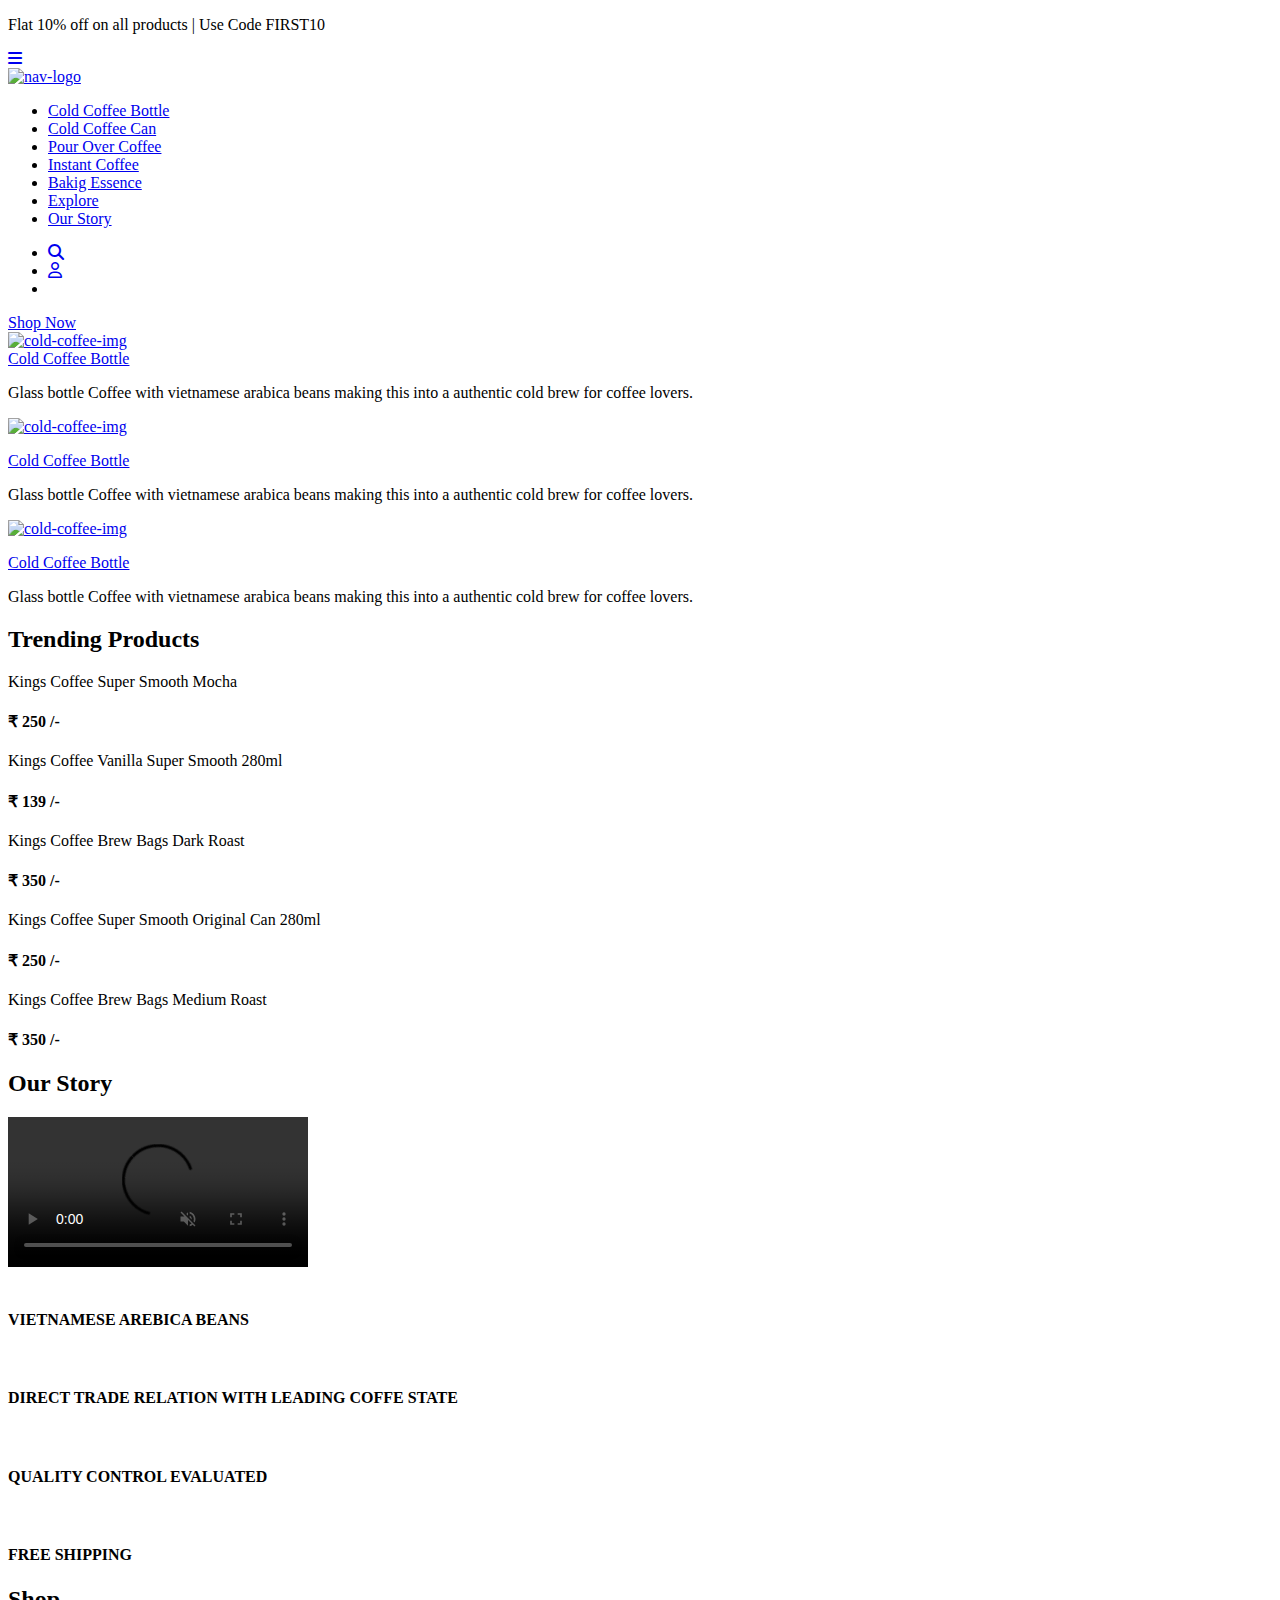
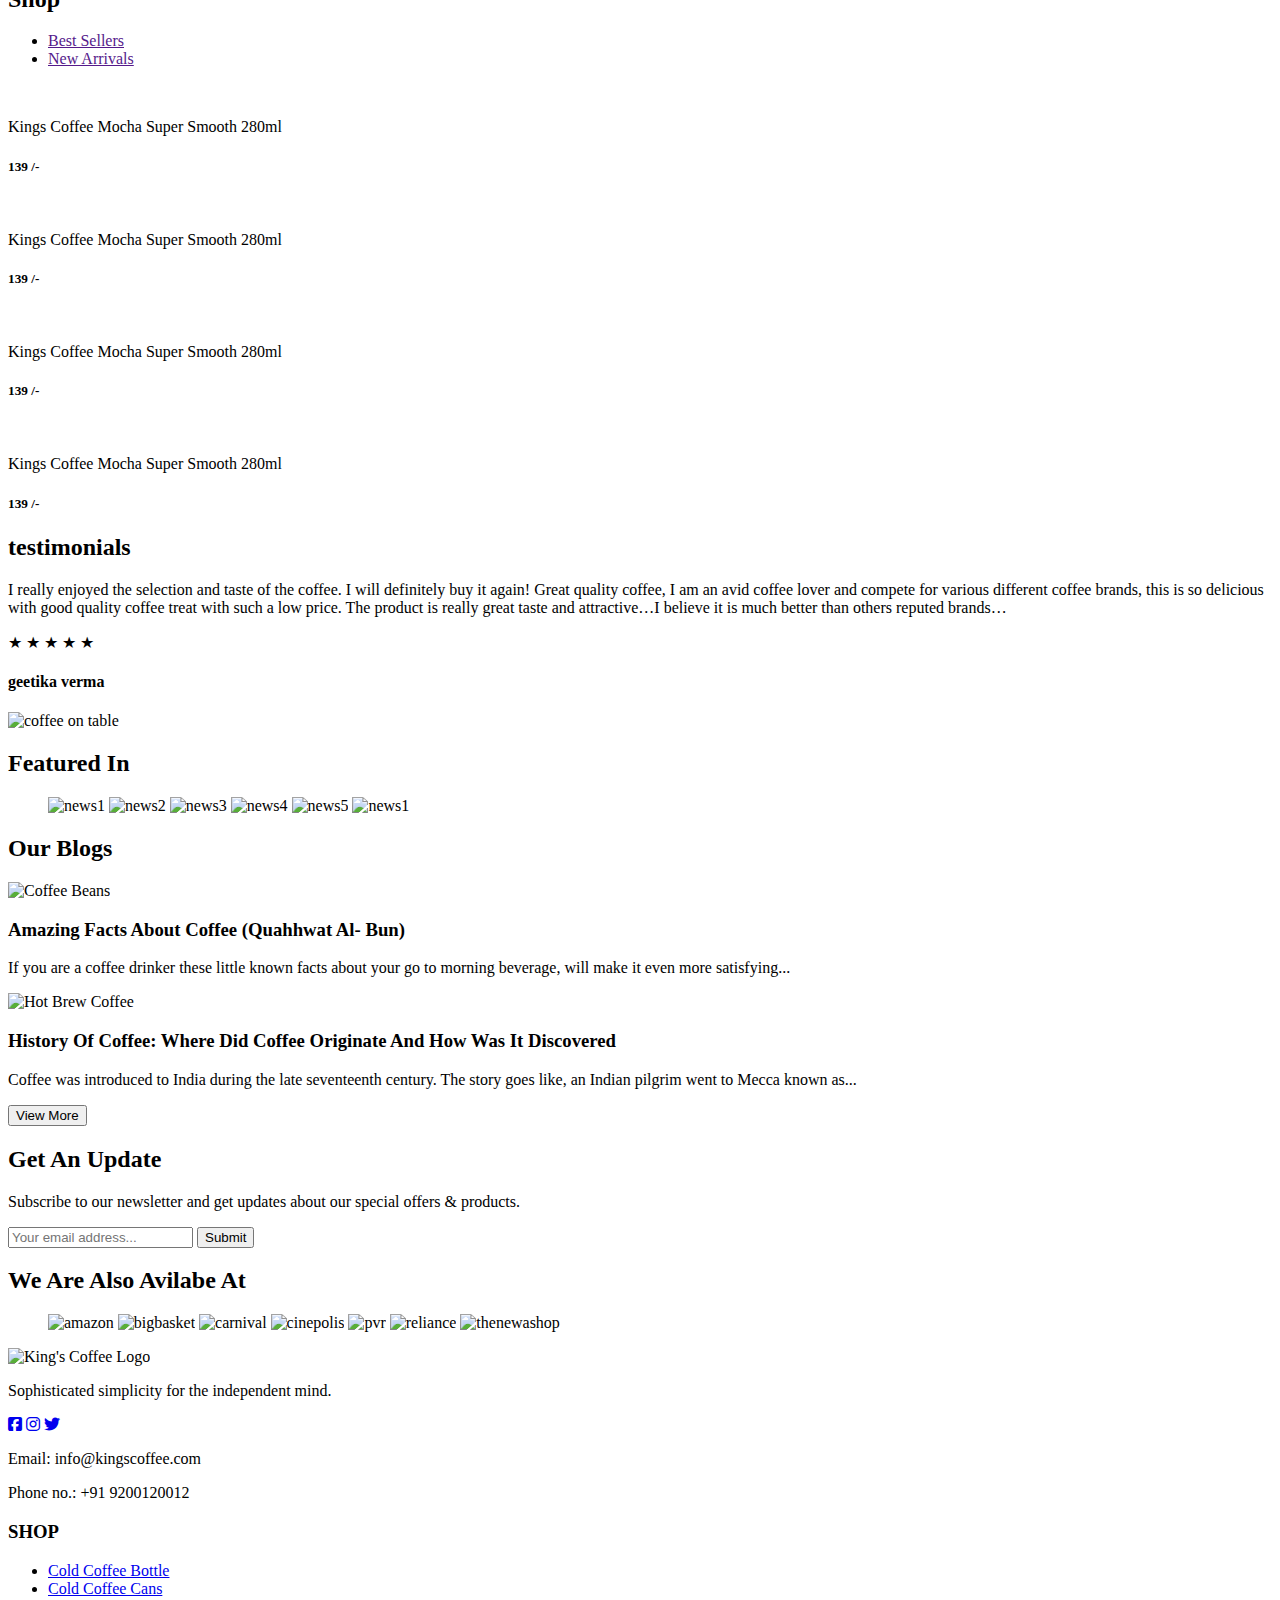
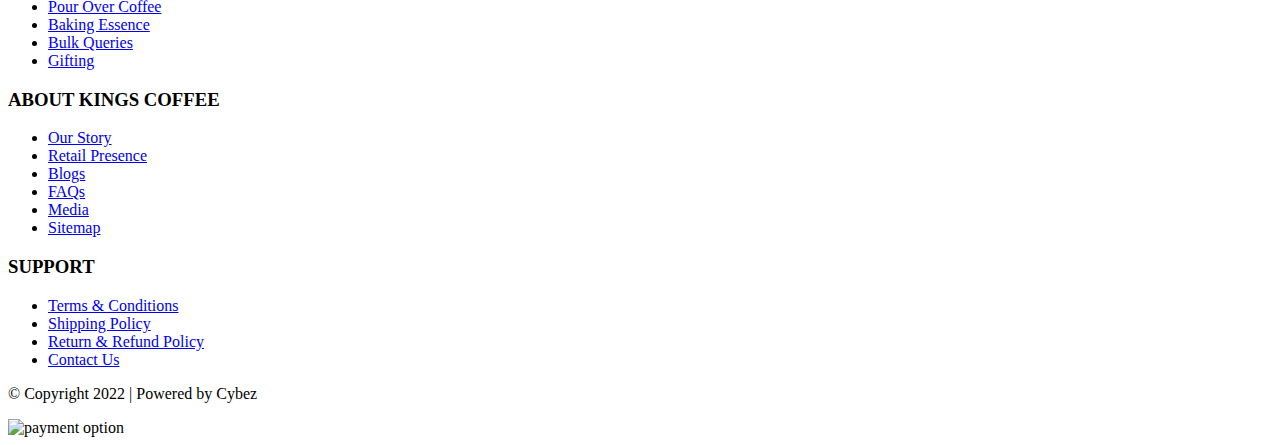
==== index.html @ 022babc8 "created media page" ====
<!DOCTYPE html>
<html lang="en">
  <head>
    <meta charset="UTF-8" />
    <meta name="viewport" content="width=device-width, initial-scale=1.0" />
    <title>King_Coffee</title>
    <link rel="stylesheet" href="style.css" />
    <link
      rel="stylesheet"
      href="https://cdnjs.cloudflare.com/ajax/libs/font-awesome/6.5.2/css/all.min.css"
    />
    <link
      href="https://cdn.jsdelivr.net/npm/remixicon@4.3.0/fonts/remixicon.css"
      rel="stylesheet"
    />
  </head>
  <body>
    <header>
      <div class="offer">
        <p>Flat 10% off on all products | Use Code FIRST10</p>
      </div>
      <nav>
        <div class="hamburger">
          <a href="#">
            <i class="fa-solid fa-bars"></i>
          </a>
        </div>
        <div class="nav-logo">
          <a href="#">
            <img
              src="./king_coffee-projects-assets/Kings_Logo_1.webp"
              alt="nav-logo"
            />
          </a>
        </div>
        <div class="nav-sec">
          <ul>
            <li>
              <a href="./navbar/coldcoffebottle.html">Cold Coffee Bottle</a>
            </li>
            <li>
              <a href="#">Cold Coffee Can</a>
            </li>
            <li>
              <a href="#">Pour Over Coffee</a>
            </li>
            <li>
              <a href="#">Instant Coffee</a>
            </li>
            <li>
              <a href="#">Bakig Essence</a>
            </li>
            <li>
              <a href="#">Explore</a>
            </li>
            <li>
              <a href="./navbar/ourstory.html">Our Story</a>
            </li>
          </ul>
        </div>
        <div class="nav-icons">
          <ul>
            <li class="icon1">
              <a href="#"><i class="fa-solid fa-magnifying-glass"></i></a>
            </li>
            <li class="icon2">
              <a href="#"><i class="fa-regular fa-user"></i></a>
            </li>
            <li class="icon3">
              <a href="#"><i class="ri-shopping-bag-line"></i></a>
            </li>
          </ul>
        </div>
      </nav>
    </header>

    <section class="home">
      <a href="#" class="btn">Shop Now</a>
    </section>

    <section class="coffee-flavour">
      <div class="flavour-items">
        <div class="coffee-item">
          <div class="img-box">
            <a href="#">
              <img
                src="./king_coffee-projects-assets/img-1.webp"
                alt="cold-coffee-img"
              />
            </a>
          </div>
          <div class="info-box">
            <a href="#">Cold Coffee Bottle</a>
            <p>
              Glass bottle Coffee with vietnamese arabica beans making this into
              a authentic cold brew for coffee lovers.
            </p>
          </div>
        </div>
        <div class="coffee-item">
          <div class="img-box">
            <a href="#">
              <img
                src="./king_coffee-projects-assets/img-2.webp"
                alt="cold-coffee-img"
              />
            </a>
          </div>
          <div class="info-box">
            <p><a href="#">Cold Coffee Bottle</a></p>
            <p>
              Glass bottle Coffee with vietnamese arabica beans making this into
              a authentic cold brew for coffee lovers.
            </p>
          </div>
        </div>
        <div class="coffee-item">
          <div class="img-box">
            <a href="#">
              <img
                src="./king_coffee-projects-assets/img-3.webp"
                alt="cold-coffee-img"
              />
            </a>
          </div>
          <div class="info-box">
            <p><a href="#">Cold Coffee Bottle</a></p>
            <p>
              Glass bottle Coffee with vietnamese arabica beans making this into
              a authentic cold brew for coffee lovers.
            </p>
          </div>
        </div>
      </div>
    </section>


    <!-- Tranding product made by vishal -->

    <div class="trending-container">
      <h2>Trending Products</h2>
      <div class="underline"></div>
      <div class="trending-products-grid-container">
        <div class="box" id="box1">
          <div class="eachProduct">
            <div class="img-div" id="img-div1">
              <div class="icons-div">
                <div><i class="ri-shopping-bag-line"></i></div>
                <div><i class="ri-search-line"></i></div>
              </div>
            </div>
            <p>Kings Coffee Super Smooth Mocha</p>
            <h4>₹ 250 /-</h4>
          </div>
        </div>
        <div class="box" id="box2">
          <div class="eachProduct">
            <div class="img-div" id="img-div2">
              <div class="icons-div">
                <div><i class="ri-shopping-bag-line"></i></div>
                <div><i class="ri-search-line"></i></div>
              </div>
            </div>
            <p>Kings Coffee Vanilla Super Smooth 280ml</p>
            <h4>₹ 139 /-</h4>
          </div>
        </div>
        <div class="box" id="box3">
          <div class="eachProduct">
            <div class="img-div" id="img-div3">
              <div class="icons-div">
                <div><i class="ri-shopping-bag-line"></i></div>
                <div><i class="ri-search-line"></i></div>
              </div>
            </div>
            <p>Kings Coffee Brew Bags Dark Roast</p>
            <h4>₹ 350 /-</h4>
          </div>
        </div>
        <div class="box" id="box4">
          <div class="eachProduct">
            <div class="img-div" id="img-div4">
              <div class="icons-div">
                <div><i class="ri-shopping-bag-line"></i></div>
                <div><i class="ri-search-line"></i></div>
              </div>
            </div>
            <p>Kings Coffee Super Smooth Original Can 280ml</p>
            <h4>₹ 250 /-</h4>
          </div>
        </div>
        <div class="box" id="box5">
          <div class="eachProduct">
            <div class="img-div" id="img-div5">
              <div class="icons-div">
                <div><i class="ri-shopping-bag-line"></i></div>
                <div><i class="ri-search-line"></i></div>
              </div>
            </div>
            <p>Kings Coffee Brew Bags Medium Roast</p>
            <h4>₹ 350 /-</h4>
          </div>
        </div>
      </div>
    </div>

    <div class="our-story">
      <h2>Our Story</h2>
      <div class="underline"></div>
      <video controls autoplay muted loop>
        <source
          src="./king_coffee-projects-assets/Video-1.mp4"
          type="video/mp4"
        />
        Your browser does not support the video tag.
      </video>
      <div class="services-div">
        <div class="service">
          <img
            src="https://www.kingscoffeeindia.co.in/cdn/shop/files/Asset_5_3x_25798653-204f-41c7-8b85-fcbda782e0a4.png?v=1664346937"
            alt=""
          />
          <h4>VIETNAMESE AREBICA BEANS</h4>
        </div>
        <div class="service">
          <img
            src="https://www.kingscoffeeindia.co.in/cdn/shop/files/Asset_3_3x_815fc885-ef1f-466e-b3af-2524399c09ba.png?v=1664346971"
            alt=""
          />
          <h4>DIRECT TRADE RELATION WITH LEADING COFFE STATE</h4>
        </div>
        <div class="service">
          <img
            src="https://www.kingscoffeeindia.co.in/cdn/shop/files/Asset_4_3x_4bd2a55f-6e31-427d-945e-d6c90f39db2e.png?v=1664347002"
            alt=""
          />
          <h4>QUALITY CONTROL EVALUATED</h4>
        </div>
        <div class="service">
          <img
            src="https://www.kingscoffeeindia.co.in/cdn/shop/files/Asset_6_3x_311c8446-a880-4f80-964d-46e4544ea543.png?v=1664347019"
            alt=""
          />
          <h4>FREE SHIPPING</h4>
        </div>
      </div>
    </div>

<!--shop and slider section is made by ruchi-->

<section class="container-shop">
       
  <h2>Shop</h2>
  <div class="line-class"></div>
  <!-- <hr> -->
  <div class="shop-header">
  <ul>
    <li>
        <a href=""  class="brown1">Best Sellers</a>
    </li>
    <li>
         <a href="" class="brown2">New Arrivals</a>
    </li>
 </ul>
</div>
</section>
<!-- cards -->

<section class="card-container">
 <div class="cards">
   <div class="cards-item">
    <i class="ri-shopping-bag-2-line"></i>
    <i class="ri-search-line"></i>
   </div>
   <img src="./king_coffee-projects-assets/img-8.webp"  alt="" />
    <p>Kings Coffee Mocha Super Smooth 280ml</p>
    <h5>139 /-</h5>
  </div>
    <div class="cards">
        <div class="cards-item">
            <i class="ri-shopping-bag-2-line"></i>
            <i class="ri-search-line"></i>
           </div>
    <img src="./king_coffee-projects-assets/img-9.webp"  alt="" />
    <p>Kings Coffee Mocha Super Smooth 280ml</p>
    <h5>139 /-</h5>
 </div>
 <div class="cards">
    <div class="cards-item">
        <i class="ri-shopping-bag-2-line"></i>
        <!-- <p class="hidden">add to cart</p> -->
        <i class="ri-search-line"></i>
        <!-- <p class="hidden">quick view</p> -->
       </div>
    <img src="./king_coffee-projects-assets/img-9.jpg"  alt="" />
    <p>Kings Coffee Mocha Super Smooth 280ml</p>
    <h5>139 /-</h5>
 </div>
 <div class="cards">
    <div class="cards-item">
        <i class="ri-shopping-bag-2-line"></i>
        <i class="ri-search-line"></i>
       </div>
    <img src="./king_coffee-projects-assets/img-10.webp"  alt="" />
    <p>Kings Coffee Mocha Super Smooth 280ml</p>
    <h5>139 /-</h5>
 </div>
</section>
<!-- testimonial -->
<section class="testimonial">
<div class="testimonial-message">
    <h2>testimonials</h2>
    <!-- <hr> -->
       <p>I really enjoyed the selection and taste of the coffee. I will definitely buy it again! Great quality coffee, I am an avid coffee lover and compete for various different coffee brands, this is so delicious with good quality coffee treat with such a low price. The product is really great taste and attractive…I believe it is much better than others reputed brands…</p>

      <!-- Unicode star character -->
        <div class="rating">
          <span class="star">&#9733;</span> 
          <span class="star">&#9733;</span>
          <span class="star">&#9733;</span>
          <span class="star">&#9733;</span>
          <span class="star">&#9733;</span>
       </div>
     <h4>geetika verma</h4>
   </div>
<img src="./king_coffee-projects-assets/img-11.webp" alt="coffee on table" />
</section>

<!-- feature -->

<section class="feature">
<h2>Featured In</h2>
 <div id="slider">
<figure>
    <img src="./king_coffee-projects-assets/1.avif" alt="news1" />
    <img src="./king_coffee-projects-assets/2.avif" alt="news2" />
    <img src="./king_coffee-projects-assets/3.avif" alt="news3" />
    <img src="./king_coffee-projects-assets/4.avif" alt="news4" />
    <img src="https://www.kingscoffeeindia.co.in/cdn/shop/files/Asset_14.png?v=1664356319" alt="news5" />
    <img src="./king_coffee-projects-assets/6.avif" alt="news1" />
</figure>
</div>

</section>


    <!-- footer section from Abbas -->

    <div class="blog-container">
      <h2>Our Blogs</h2>
      <div class="line-class"></div>
      <div class="blogs">
        <div class="blog">
          <div class="image-container">
            <img src="./king_coffee-projects-assets/img-12.webp" alt="Coffee Beans" />
          </div>
          <h3>Amazing Facts About Coffee (Quahhwat Al- Bun)</h3>
          <p>
            If you are a coffee drinker these little known facts about your go
            to morning beverage, will make it even more satisfying...
          </p>
        </div>
        <div class="blog">
          <div class="image-container">
            <img src="./king_coffee-projects-assets/img-13.webp" alt="Hot Brew Coffee" />
          </div>
          <h3>
            History Of Coffee: Where Did Coffee Originate And How Was It
            Discovered
          </h3>
          <p>
            Coffee was introduced to India during the late seventeenth century.
            The story goes like, an Indian pilgrim went to Mecca known as...
          </p>
        </div>
      </div>
      <button class="view-more">View More</button>
    </div>

    <div class="subscription-container">
      <div class="subscription-text">
        <h2>Get An Update</h2>
        <div class="line-class"></div>
        <p>
          Subscribe to our newsletter and get updates about our special offers &
          products.
        </p>
      </div>
      <div class="subscription-form">
        <form>
          <input type="email" placeholder="Your email address..." required />
          <button type="submit">Submit</button>
        </form>
      </div>
    </div>

    <h2 class="h2">We Are Also Avilabe At</h2>

    <div id="slider">
      <figure>
        <img src="./king_coffee-projects-assets/logo-5.webp" alt="amazon" />
        <img src="./king_coffee-projects-assets/logo-6.png" alt="bigbasket" />
        <img src="./king_coffee-projects-assets/logo-7.avif" alt="carnival" />
        <img src="./king_coffee-projects-assets/logo-8.avif" alt="cinepolis" />
        <img src="./king_coffee-projects-assets/logo-9.png" alt="pvr" />
        <img src="./king_coffee-projects-assets/logo-10.avif" alt="reliance" />
        <img src="./king_coffee-projects-assets/logo-11.avif" alt="thenewashop" />
      </figure>
    </div>

    <div class="container">
      <div class="logo-section column">
        <img src="./king_coffee-projects-assets/Kings_Logo_1.webp" alt="King's Coffee Logo" />
        <p>Sophisticated simplicity for the independent mind.</p>
        <div class="social-media">
          <a href="#"><i class="fa-brands fa-square-facebook"></i></a>
          <a href="#"><i class="fa-brands fa-instagram"></i></a>
          <a href="#"><i class="fa-brands fa-twitter"></i></a>
        </div>
        <p>Email: info@kingscoffee.com</p>
        <p>Phone no.: +91 9200120012</p>
      </div>
      <!-- <div class="links-section"> -->
        <div class="column">
          <h3>SHOP</h3>
          <div class="line-class"></div>
          <ul>
            <li><a href="#">Cold Coffee Bottle</a></li>
            <li><a href="#">Cold Coffee Cans</a></li>
            <li><a href="#">Pour Over Coffee</a></li>
            <li><a href="#">Baking Essence</a></li>
            <li><a href="#">Bulk Queries</a></li>
            <li><a href="#">Gifting</a></li>
          </ul>
        </div>
        <div class="column">
          <h3>ABOUT KINGS COFFEE</h3>
          <div class="line-class"></div>
          <ul>
            <li><a href="./navbar/ourstory.html">Our Story</a></li>
            <li><a href="#">Retail Presence</a></li>
            <li><a href="#">Blogs</a></li>
            <li><a href="#">FAQs</a></li>
            <li><a href="./footer/media.html">Media</a></li>
            <li><a href="#">Sitemap</a></li>
          </ul>
        </div>
        <div class="column">
          <h3>SUPPORT</h3>
          <div class="line-class"></div>
          <ul>
            <li><a href="#">Terms & Conditions</a></li>
            <li><a href="#">Shipping Policy</a></li>
            <li><a href="#">Return & Refund Policy</a></li>
            <li><a href="./footer/contactus.html">Contact Us</a></li>
          </ul>
        </div>
      <!-- </div> -->
    </div>

    <div class="hr-line"></div>

    <div class="foot-pay">
        <div class="foot-text">
           <p>© Copyright 2022 | Powered by Cybez</p>
        </div>
        <div class="foot-img">
            <img src="./king_coffee-projects-assets/footer-payment-img.webp" alt="payment option">
        </div>
    </div>


    <!-- for top and whatsapp icon  -->

    <div class="wp-logo"><i class="ri-whatsapp-line"></i></div>
    <a href="#header"><div class="back-to-top"><i class="ri-arrow-up-double-line"></i></div></a>
  </body>
</html>
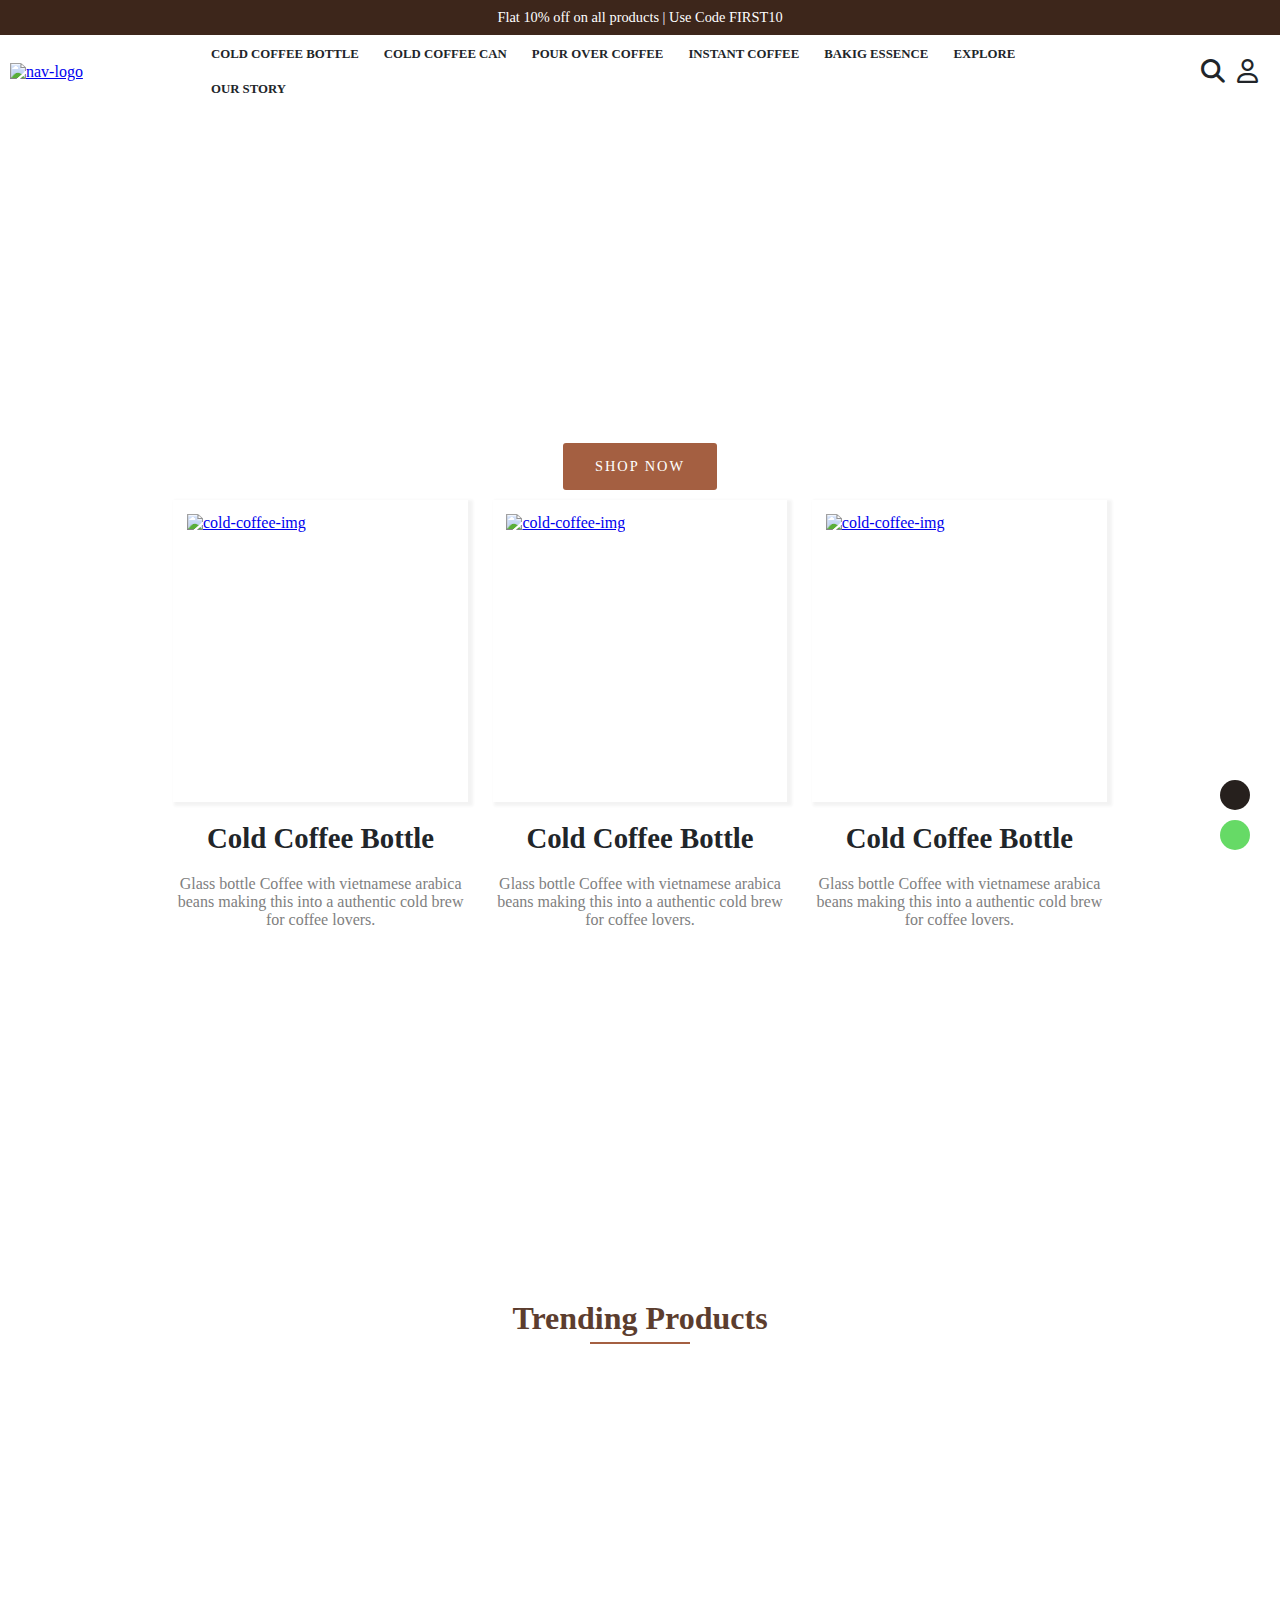
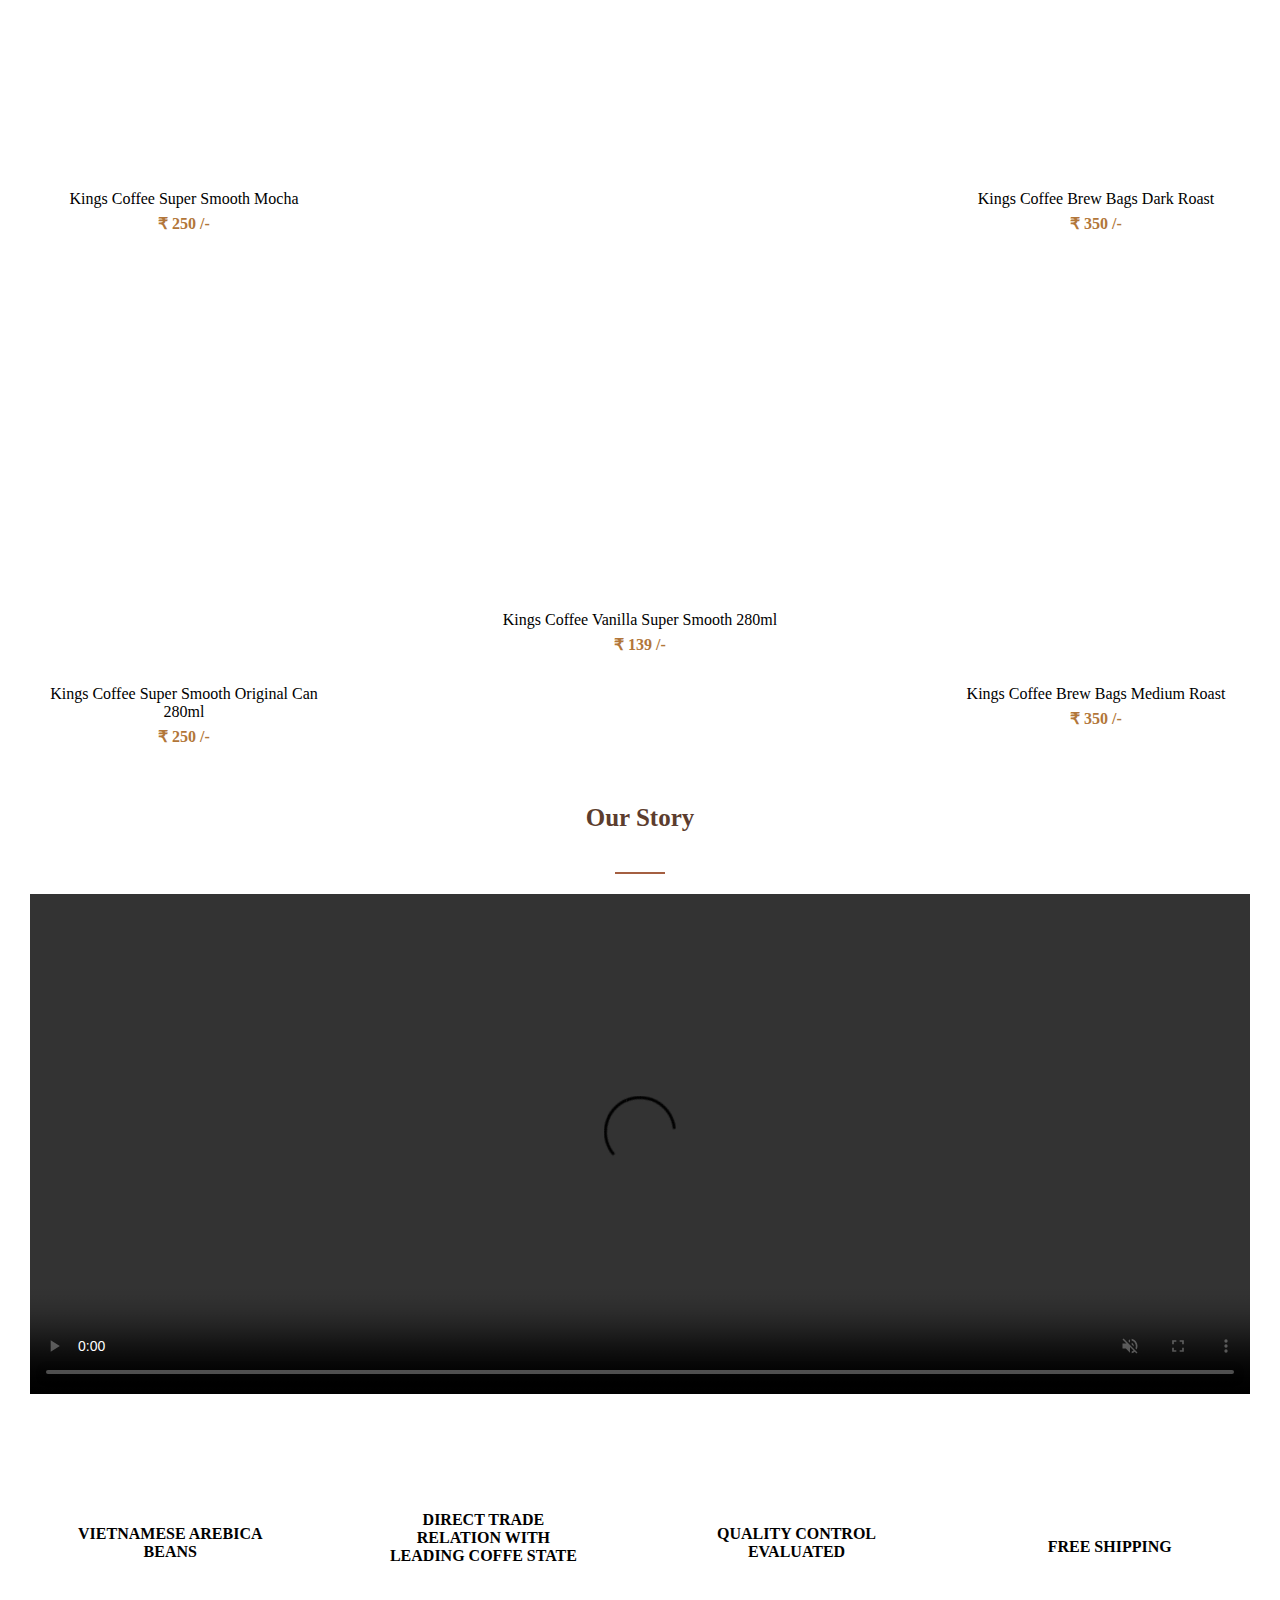
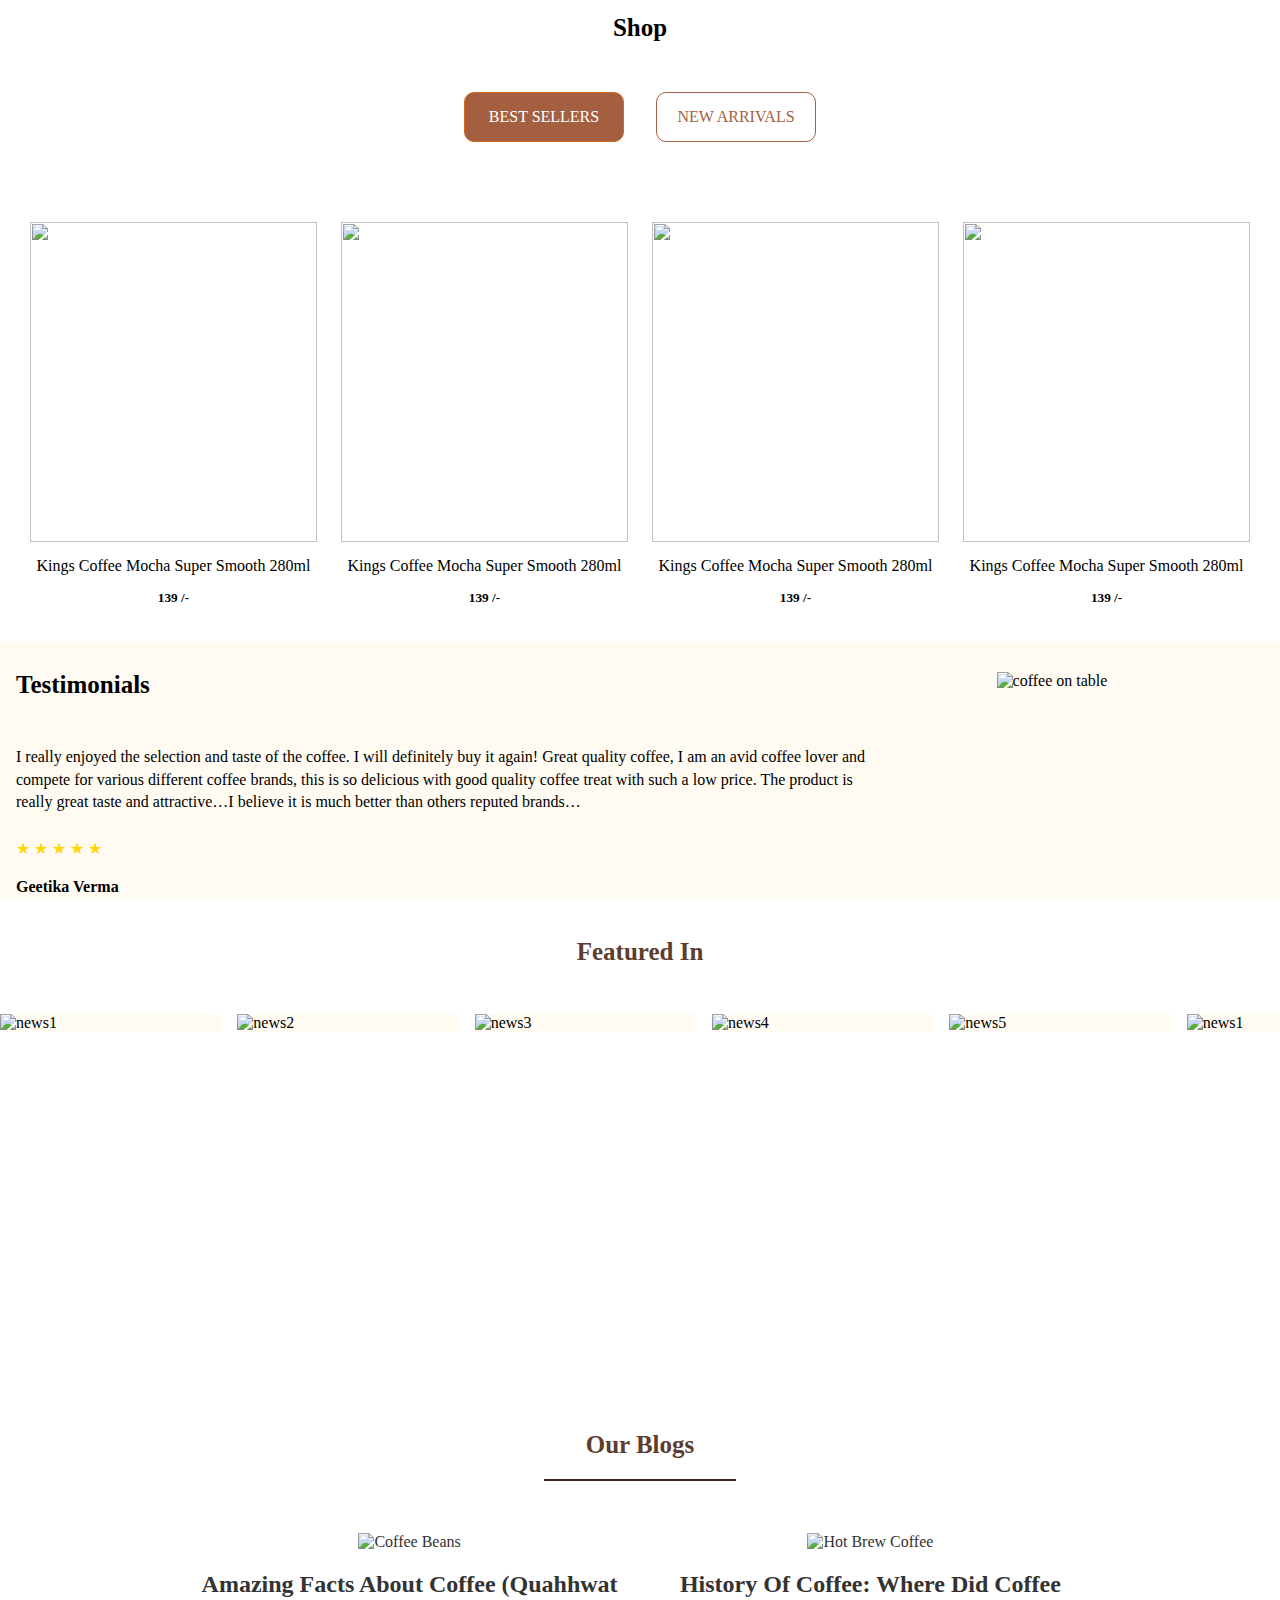
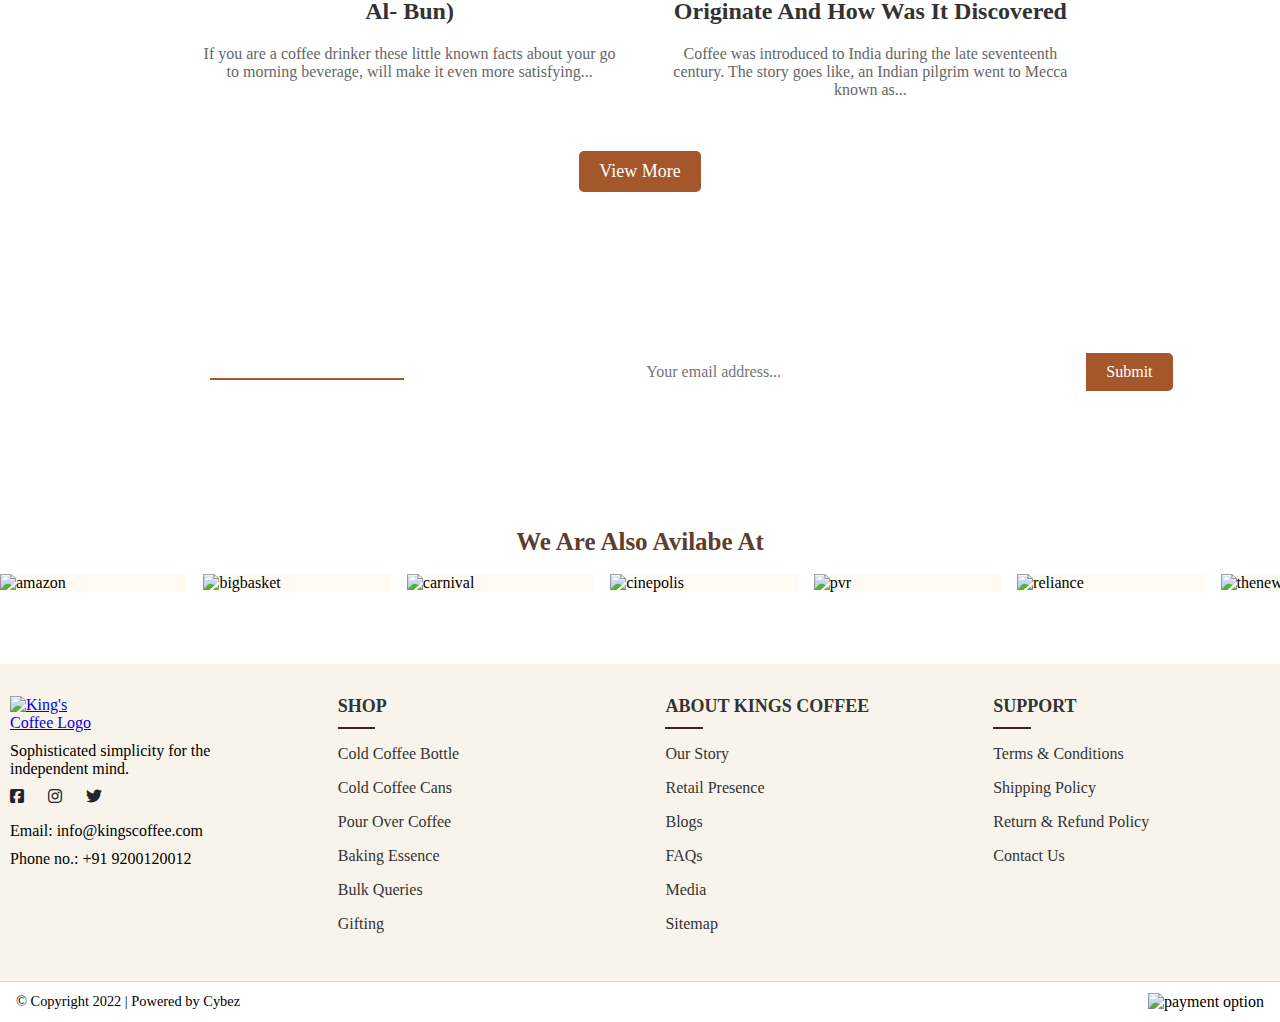
==== commit 8d4c6af7: "Merge pull request #1 from BunniSingh/main" ====
--- a/index.html
+++ b/index.html
@@ -15,7 +15,7 @@
     />
   </head>
   <body>
-    <header>
+    <header id="header">
       <div class="offer">
         <p>Flat 10% off on all products | Use Code FIRST10</p>
       </div>
@@ -26,7 +26,7 @@
           </a>
         </div>
         <div class="nav-logo">
-          <a href="#">
+          <a href="./index.html">
             <img
               src="./king_coffee-projects-assets/Kings_Logo_1.webp"
               alt="nav-logo"
@@ -48,7 +48,7 @@
               <a href="#">Instant Coffee</a>
             </li>
             <li>
-              <a href="#">Bakig Essence</a>
+              <a href="./baking-essence.html">Bakig Essence</a>
             </li>
             <li>
               <a href="#">Explore</a>
@@ -408,9 +408,9 @@
       </figure>
     </div>
 
-    <div class="container">
+    <footer class="container">
       <div class="logo-section column">
-        <img src="./king_coffee-projects-assets/Kings_Logo_1.webp" alt="King's Coffee Logo" />
+        <a href="./index.html"><img src="./king_coffee-projects-assets/Kings_Logo_1.webp" alt="King's Coffee Logo" /></a>
         <p>Sophisticated simplicity for the independent mind.</p>
         <div class="social-media">
           <a href="#"><i class="fa-brands fa-square-facebook"></i></a>
@@ -441,7 +441,7 @@
             <li><a href="#">Retail Presence</a></li>
             <li><a href="#">Blogs</a></li>
             <li><a href="#">FAQs</a></li>
-            <li><a href="./footer/media.html">Media</a></li>
+            <li><a href="#">Media</a></li>
             <li><a href="#">Sitemap</a></li>
           </ul>
         </div>
@@ -456,7 +456,7 @@
           </ul>
         </div>
       <!-- </div> -->
-    </div>
+    </footer>
 
     <div class="hr-line"></div>
 
--- a/style.css
+++ b/style.css
@@ -0,0 +1,1252 @@
+*{
+    margin: 0;
+    padding: 0;
+    box-sizing: border-box;
+    font-family: Aldhabi;
+}
+
+/* header section  */
+header{
+    width: 100%;
+}
+header .offer{
+    width: 100%;
+    height: 35px;
+    background-color: #3D261B;
+    color: #fff;
+    display: flex;
+    justify-content: center;
+    align-items: center;
+    padding: 10px;
+    font-size: 0.90rem;
+    text-align: center;
+    position: fixed;
+    top: 0;
+    z-index: 10;
+}
+
+header nav{
+    display: flex;
+    justify-content: space-between;
+    align-items: center;
+    padding: 2px 10px;
+    background-color: #fff;
+    position: fixed;
+    top: 35px;
+    width: 100%;
+    z-index: 10;
+}
+nav .hamburger{
+    min-width: 40px;
+}
+nav .hamburger a{
+    color: #212529;
+    font-size: 1.5rem;
+}
+header nav .nav-logo{
+
+}
+header nav .nav-logo img{
+    width: 90px;
+    /* height: 110px; */
+}
+
+header nav .nav-sec{
+    width: 70%;
+}
+
+
+header nav .nav-sec ul{
+    display: flex;
+    flex-wrap: wrap;
+    /* row-gap: 10px; */
+    list-style-type: none;
+    li{
+        position: relative;
+        display: inline-block;
+        text-transform: uppercase;
+        margin-right: 5px;
+        font-size: 0.80rem;
+        padding: 10px;
+        cursor: pointer;
+        font-weight:bolder;
+        
+    }
+    li::after{
+        content: '';
+        position: absolute;
+        /* width: 100%; */
+        height: 0.01rem;
+        bottom: 0;
+        left: 0;
+        background-color: #a45f41;
+        transition: width 0.8s ease;
+        width: 0;
+    }
+    li:hover::after{
+        width: 100%;
+        a{
+            color: #a45f41;
+        }
+    }
+    li:hover {
+        a{
+            color: #a45f41;
+        }
+    }
+
+    a{
+        text-decoration: none;
+        color: #212529;
+        transition: color 0.4s ease;
+    }
+    
+}
+
+header nav .nav-icons{
+
+}
+header nav .nav-icons ul{
+    display: flex;
+    gap: 12px;
+    list-style-type: none;
+    
+    a{
+        text-decoration: none;
+        color: #212529;
+    }
+    li{
+        text-transform: uppercase;
+        /* margin-right: 1rem; */
+        font-size: 1.5rem;
+        
+    }
+}
+
+/* Home section  */
+
+.home{
+    background-image: url('./king_coffee-projects-assets/bg-home.webp');
+    background-repeat: no-repeat;
+    background-size: cover;
+    background-position: center;
+    object-fit: cover;
+    width: 100%;
+    height: 100vh;
+    /* position: absolute;
+    top: 20px;
+    z-index: -2; */
+    display: flex;
+    align-items: center;
+    justify-content: center;
+}
+
+.home .btn{
+    margin-top: 2rem;
+    text-decoration: none;
+    color: white;
+    background-color: #a45f41;
+    text-transform: uppercase;
+    padding: 15px 2rem;
+    font-size: 0.90rem;
+    border-radius: 3px;
+    letter-spacing: 2px;
+    transition: all 0.2s ease-in;
+}
+.home .btn:hover{
+    color: #212529;
+    background-color: #fff;
+}
+
+/* coffee-flavour */
+
+.coffee-flavour{
+    padding-bottom: 2rem;
+    position: relative;
+}
+
+.flavour-items{
+    width: 100%;
+    /* height:100vh; */
+    /* margin: 0 15px; */
+    display: flex;
+    justify-content: center;
+    flex-wrap: wrap;
+    gap: 25px
+    /* align-items: center; */
+}
+
+
+
+.flavour-items .coffee-item{
+    width: 23%;
+    height: 29rem;
+    /* border: 2px solid green; */
+    min-width: 280px;
+}
+
+.coffee-item .img-box{
+    width: 100%;
+    margin: auto;
+    max-width: 550px;
+    min-height: 65%;
+    background-color: #fff;
+    /* box-shadow: 0px 0px 6px black; */
+    box-shadow: 3px 2px 3px 2px #f3f3f3;
+    img{
+        width: 100%;
+        max-height: 290px;
+        /* object-fit: cover; */
+        padding: 0.85rem;
+        transform: scale(1);
+        transition: transform 0.5s ease-in;
+    }
+    img:hover{
+        transform: scale(1.025);
+    }
+
+}
+.coffee-item .info-box{
+    width:100%;
+    text-align: center;
+    margin-top: 1.3rem;
+    a{
+        display: block;
+        text-decoration: none;
+        font-size: 1.8rem;
+        color: #212529;
+        font-weight: bold;
+        margin: 1.2rem 0;
+        transition: all 0.3s ease-in;
+    }
+    a:hover{
+        color: #a45f41;
+    }
+    p{
+        color: gray;
+        padding: 0 1px;
+    }
+}
+
+
+
+
+/* media query */
+
+@media (max-width: 1050px){
+    nav .nav-sec{
+        display: none;
+    }
+    .nav-icons .icon2{
+        display: none;
+    }
+    .coffee-flavour .flavour-items .coffee-item{
+        width: 85%;
+        margin: auto;
+    }
+    header nav .nav-logo{
+        width: 70%;
+        display: flex;
+        justify-content: center;
+    }
+}
+@media (min-width: 1150px){
+    .hamburger{
+        display: none;
+    }
+
+    
+}
+
+
+@media (min-width:900px){
+    .coffee-flavour{
+        width:100%;
+        /* background-color: rgb(210, 227, 210); */
+        position: absolute;
+        top: 500px;
+    }
+    .flavour-items{
+        flex-wrap: nowrap;
+    }
+}
+
+@media (max-width: 900px){
+    .coffee-flavour{
+        padding-top: 2rem;
+    }
+}
+
+/* @media (min-height: 100px) {
+    .offer{
+        display: none;
+    }
+    nav{
+        position: fixed;
+        top: 35px;
+    }
+} */
+
+
+
+
+
+
+/* tranding products made by vishal */
+
+body {
+    width: 100%;
+    overflow-x: hidden;
+}
+.trending-container{
+    margin-top: 25rem;
+    /* position: relative; */
+    text-align: center;
+    margin-bottom: 50px;
+}
+.trending-container h2{
+    font-size: 2rem;
+    margin-bottom: 10px;
+    padding-bottom: 5px;
+}
+.trending-container .underline{
+    height: 2px;
+    width: 100px;
+    position: relative;
+    bottom: 10px;
+    background-color: rgb(164,95,65);
+    margin: auto;
+    margin-bottom: 10px;
+}
+.trending-products-grid-container{
+    height: 110vh;
+    width: 95%;
+    margin: auto;
+    /* background-color: gray; */
+    display: grid;
+    grid-template-rows: 1fr 1fr;
+    grid-template-columns: 1fr 1fr 1fr 1fr;
+}
+.box{
+    /* border: 1px solid black; */
+}
+#box2{
+    grid-row-start: 1;
+    grid-row-end: 3;
+    grid-column-start: 2;
+    grid-column-end: 4;
+}
+.box .eachProduct{
+    height: 100%;
+    width: 100%;
+    padding: 15px;
+    /* background-color: yellow; */
+    text-align: center;
+}
+
+.box .eachProduct p{
+    margin: 1rem 0;
+}
+.box .eachProduct h4{
+    color: rgb(178, 118, 57);
+    position: relative;
+    bottom: 10px;
+}
+.box .eachProduct .img-div{
+    height: 85%;
+    width: 100%;
+    position: relative;
+    display: flex;
+    justify-content: center;
+    /* background-color: skyblue; */
+}
+.box .eachProduct .img-div .icons-div{
+    /* border: 1px solid black; */
+    position: absolute;
+    top: 70%;
+    opacity: 0;
+    width: 100px;
+    margin: auto;
+    display: flex;
+    /* align-items: center; */
+    justify-content: space-between;
+    transition-duration: 700ms;
+}
+.box .eachProduct:hover .icons-div{
+    opacity: 1;
+}
+.box .eachProduct .img-div .icons-div div{
+    height: 40px;
+    width: 40px;
+    background-color: white;
+    border-radius: 50%;
+    display: flex;
+    justify-content: center;
+    align-items: center;
+    transition-duration: 500ms;
+}
+.box .eachProduct .img-div .icons-div div:hover{
+    background-color: rgb(164,95,65);
+}
+.box .eachProduct .img-div .icons-div i{
+    font-size: 20px;
+}
+.box .eachProduct .img-div img{
+    height: 100%;
+    width: 100%;
+}
+
+.box .eachProduct #img-div1{
+    background-image: url('https://www.kingscoffeeindia.co.in/cdn/shop/products/KIngscoffeemochacan_1.jpg?v=1670476904');
+    background-position: center;
+    background-size: cover;
+}
+.box .eachProduct #img-div2{
+    background-image: url('https://www.kingscoffeeindia.co.in/cdn/shop/products/Kingscoffeevanilla_2.jpg?v=1670477238');
+    background-position: center;
+    background-size: cover;
+}
+.box .eachProduct #img-div3{
+    background-image: url('https://www.kingscoffeeindia.co.in/cdn/shop/products/Kingscoffeedarkroast_d121c77d-4021-4e85-8650-90f8588361bb.jpg?v=1670475702');
+    background-position: center;
+    background-size: cover;
+}
+.box .eachProduct #img-div4{
+    background-image: url('https://www.kingscoffeeindia.co.in/cdn/shop/products/Kingscoffeevanillacan_2.jpg?v=1670477139');
+    background-position: center;
+    background-size: cover;
+}
+.box .eachProduct #img-div5{
+    background-image: url('https://www.kingscoffeeindia.co.in/cdn/shop/products/KingscoffeeMediumroast_ca2fd940-4c16-4007-bffd-7fd83bf8798a.jpg?v=1670476159');
+    background-position: center;
+    background-size: cover;
+}
+
+.our-story {
+    text-align: center;
+    margin-inline: 30px;
+    /* height: 110vh; */
+    /* background-color: aqua; */
+}
+
+@media (max-width:800px){
+    .our-story {
+        height: 800px;
+    }
+}
+.underline {
+    width: 50px;
+    height: 2px;
+    background-color: rgb(164,95,65);
+    margin: 10px auto;
+    position: relative;
+    bottom: 10px;
+}
+.our-story video {
+    width: 100%;
+    height: 500px;
+    display: block;
+    object-fit: cover; 
+    border: none;
+}
+.our-story .services-div{
+    /* border: 1px solid black; */
+    margin-top: 20px;
+    width: 100%;
+    height: 160px;
+    display: flex;
+    justify-content: space-between;
+}
+
+@media (max-width:800px){
+    .our-story .services-div{
+        height: 400px;
+    }
+}
+.our-story .services-div .service{
+    /* border: 1px solid black; */
+    width: 23%;
+    padding-inline: 40px;
+    display: flex;
+    flex-direction: column;
+    justify-content: space-around;
+    align-items: center;
+}
+.our-story .services-div .service img{
+    height: 70px;
+}
+
+@media (max-width: 1024px) {
+    .trending-container{
+        margin: 2rem;
+    }
+    .trending-products-grid-container{
+        height: 110vh;
+        width: 95%;
+        margin: auto;
+        display: grid;
+        grid-template-rows: 1fr 1fr 1fr 1fr;
+        grid-template-columns: 1fr 1fr;
+    }
+    .eachProduct p{
+        font-size: 12px;
+    }
+    .eachProduct h4{
+        font-size: 12px;
+    } 
+    .trending-products-grid-container .box{
+        margin-block: 20px;
+    }
+    .box .eachProduct .img-div .icons-div{
+        width: 50px;
+    }
+    .box .eachProduct .img-div .icons-div i{
+        font-size: 15px;
+    }
+    .box .eachProduct .img-div .icons-div div{
+        height: 20px;
+        width: 20px;
+    }
+    #box2{
+        grid-row-start: 2;
+        grid-row-end: 4;
+        grid-column-start: 1;
+        grid-column-end: 3;
+    }
+    .our-story .services-div {
+        flex-direction: column;
+        align-items: center;
+    }
+
+    .our-story .services-div .service {
+        width: 80%;
+    }
+}
+
+@media (max-width: 768px) {
+    .our-story {
+        margin-inline: 10px;
+        height: 80vh;
+    }
+    .eachProduct p{
+        font-size: 12px;
+    }
+    .eachProduct h4{
+        font-size: 12px;
+    }
+
+    .our-story .services-div .service {
+        width: 100%;
+        padding-inline: 20px;
+    }
+
+    .our-story .services-div .service img {
+        height: 60px;
+    }
+}
+
+
+
+/* Ruchuchi css for loding page  */
+
+
+/* shop and slider page made by ruchi */
+.container-shop{
+    width:100%;
+}
+
+.container-shop  h2{
+    text-align: center;
+    color: black;
+   }
+    
+    .container-shop  ul{
+    display: flex;
+    justify-content: center;
+    flex-wrap: wrap;
+    list-style: none;
+     gap: 2rem;
+    
+   
+    
+ }
+
+ .container-shop  li  .brown1{
+   
+    text-decoration: none;
+    text-transform: uppercase;
+    padding:15px;
+    display: block;
+    border: 1px solid chocolate;
+    width:10rem;
+    text-align: center;
+    border-radius: 10px;
+    color: white;
+    background-color: #a45f41;
+    /* font-size: 16px; */
+}
+.container-shop li  .brown2{
+    text-decoration: none;
+    text-transform: uppercase;
+    padding:15px;
+    display: block;
+    border: 1px solid  #a45f41;
+    width:10rem;
+    text-align: center;
+    border-radius: 10px;
+    color: #a45f41;
+    /* font-size: 16px; */
+}
+.container-shop li a:hover{
+   background-color: #a45f41;
+   color: white;
+   cursor: pointer;
+    
+}
+ 
+/* css for cards */
+
+ .card-container{
+    width: 100%;
+    padding: 0 1rem;
+    display: flex;
+    justify-content:center;
+    gap:1.5rem;
+    flex-wrap: wrap;
+     margin-top:5rem;
+    }
+ /* .shop-header{
+    position: relative;
+    bottom:4rem;
+ } */
+ .cards{
+  width:23%;
+  position: relative; 
+  /* bottom:3rem; */
+  /* height:60vh; */
+ }
+ @media(max-width:700px){
+    .card-container{
+        display: flex;
+        flex-direction: column;
+    }
+    .cards{
+       width: 100%;
+    }
+ }
+ @media(max-width:700px){
+    .testimonial{
+        flex-direction: column;
+    }
+    .testimonial img{
+        display: block;
+        width: 100%;
+       
+    }
+ }
+
+ .card-container .cards .cards-item{
+  position: absolute;
+  color: white;  
+  left:30%;
+  bottom:30%;
+  font-size: 20px; 
+ } 
+  .card-container .cards .cards-item i{
+  margin:15px;
+  background-color: white;
+  color: black;
+  padding: 12px;
+  border-radius: 100%;
+  text-align: center;
+  opacity: 0;
+ } 
+  .card-container .cards .cards-item i:hover{
+    color:white;
+    background-color: #a45f41;
+    cursor: pointer;
+   
+ } 
+ .card-container .cards:hover i{
+    opacity: 1;
+}
+ .card-container .cards .cards-item i:hover p{
+    display: block;
+ }
+ 
+ .card-container .cards img{
+    width:100%;
+    height:20rem;
+   object-fit: cover;
+   object-position: center;
+  
+}
+
+ .card-container .cards p{
+  text-align: center;
+  line-height: 2.5rem;
+ }
+ .card-container .cards h5{
+    text-align: center;
+    line-height: 1.5rem;
+    /* color: #a45f41; */
+ }
+
+ /* css for testimonial */
+
+ .testimonial {
+  width: 100%;
+ padding: 0 1rem;
+  background-color:#fffbf2;
+  display: flex;
+  /* gap: 5rem; */
+  margin-top: 2rem;
+  
+ }
+
+
+
+ 
+ .testimonial .testimonial-message h2{
+    text-align: left;
+   text-transform: capitalize;
+    margin-top: 2rem;
+    color: black;
+  
+}
+
+ .testimonial .testimonial-message{
+    
+    line-height:1.4rem;
+   
+ }
+ 
+ 
+
+ .testimonial .testimonial-message p{
+    margin: 1.5rem 0;
+    width:90%;
+    
+ }
+
+ .rating {
+    display: inline-block;
+    font-size: 1rem; 
+     color:gold;   /*for active star */
+     
+}
+.testimonial .testimonial-message h4{
+   margin-top:1rem;
+   text-transform: capitalize;
+   /* color: #a45f41; */
+ }
+ .testimonial img{
+   padding: 30px;
+    width: 50%;
+    /* height: 60vh; */
+    object-fit: cover;
+    /* object-position: right; */
+   }
+
+   /* css for slider page */
+
+.feature{
+   width: 100%;
+   height: 37vh;
+   
+  }   
+
+  .feature h2{
+    text-align: center;
+    margin-bottom: 5rem;
+    
+  }
+  
+#slider{
+    overflow: hidden;
+    position:relative;
+    bottom: 2rem;
+}
+
+#slider figure{
+    display: flex;
+    position: relative;
+    margin: 0;
+    left: 0;
+   gap:1rem;
+    width: 100rem;
+    /* animation:  5s slider infinite ; */
+    animation: 5s slider infinite;
+    /* opacity: 1;  */
+    
+    /* transform: translate3d(-610px, 0px, 0px);  */
+}
+#slider figure img{
+    float: left;
+    width: 20%;
+
+    background-color:#fffbf2;
+}
+@keyframes slider{
+    0% {
+        left: 0;
+    }
+    20% {
+        left: -10%;
+    }
+    25% {
+        left: -10%;
+    }
+    45% {
+        left: -15%;
+    }
+    50% {
+        left: -15%;
+    }
+    70% {
+        left: -20%;
+    }
+    75% {
+        left: -20%
+    }
+    95% {
+        left: -25%
+    }
+    100%{
+        left: -50%
+    }
+}
+
+  
+
+
+
+
+/* footer section created by abbas */
+
+.blog-container {
+    background-color: #fff;
+    color: #333;
+    text-align: center;
+    width: 100%;
+    /* height: 100vh; */
+    margin-top: 10rem;
+    margin-bottom: 4rem;
+    .line-class{
+        width:15%;
+        background-color: #3D261B;
+        height: 0.1rem;
+        margin: auto;
+    }
+}
+
+.blog-container h2 {
+    font-size: 25px;
+    margin-bottom: 20px;
+    color: #5c3d2e;
+}
+.blogs {
+    width: 90%;
+    display: flex;
+    justify-content: center;
+    flex-wrap: wrap;
+    /* align-items: center; */
+    margin: 2rem auto;
+}
+
+.blog {
+    width: 40%;
+    padding: 20px;
+    border-radius: 10px;
+    background-color: #fff;
+}
+@media (max-width: 900px){
+    .blogs{
+        flex-direction: column;
+        align-items: center;
+    }
+    .blog{
+        width: 80%;
+    }
+}   
+.image-container {
+    
+}
+
+.blog img {
+    max-width: 100%;
+    transition: transform 0.3s ease;
+}
+
+.blog img:hover {
+    transform: scale(1.05);
+    opacity: 0.7;
+
+}
+
+.blog h3 {
+    font-size: 24px;
+    margin: 20px 0;
+}
+
+.blog p {
+    font-size: 16px;
+    color: #666;
+}
+
+.view-more {
+    background-color: #a3572a;
+    color: #fff;
+    border: none;
+    padding: 10px 20px;
+    font-size: 18px;
+    border-radius: 5px;
+    cursor: pointer;
+}
+
+.view-more:hover {
+    background-color: #833d1a;
+}
+.subscription-container {   
+    display: flex;
+    justify-content: space-between;
+    align-items: center;
+    background-image: url('./king_coffee-projects-assets/bg-search.webp');
+    background-size: cover;
+    background-position: center;
+    /* object-fit: cover; */
+    padding: 30px;
+    color: #fff;
+    width: 100%;
+}
+
+.subscription-text {
+    /* flex: 1; */
+    padding-right: 20px;
+    .line-class{
+        width:35%;
+        margin: auto;
+        margin-bottom: 1rem;
+        background-color: #a3572a;
+        height: 0.15rem;
+    }
+}
+
+.subscription-text h2 {
+    font-size: 36px;
+    margin-bottom: 10px;
+    color: #fff;
+}
+
+.subscription-text p {
+    font-size: 18px;
+    margin-bottom: 20px;
+    text-align: center;
+}
+
+.subscription-form {
+    width: 55%;
+    /* flex: 1; */
+    display: flex;
+    justify-content: flex-end;
+}
+
+.subscription-form form {
+    display: flex;
+    width:100%;
+}
+
+.subscription-form input[type="email"] {
+    padding: 10px;
+    font-size: 16px;
+    border: none;
+    outline: none;
+    border-radius: 5px 0 0 5px;
+    width:80%;
+    max-width: 450px;
+    min-width: 200px;
+    margin-left: 2rem;
+}
+
+.subscription-form button {
+    padding: 10px 20px;
+    font-size: 16px;
+    border: none;
+    border-radius: 0 5px 5px 0;
+    background-color: #a3572a;
+    color: #fff;
+    cursor: pointer;
+    transition: background-color 0.3s ease, color 0.3s ease;
+}
+
+.subscription-form button:hover {
+    background-color: #fff;
+    color: #a3572a;
+}
+
+
+
+h2 {
+    font-size: 25px;
+    margin-top: 40px;
+    margin-bottom: 50px;
+    color: #5c3d2e;
+    /* text-decoration: underline; */
+    text-align: center;
+}
+
+#slider{
+    overflow: hidden;
+}
+
+#slider figure{
+    display: flex;
+    position: relative;
+    margin: 0;
+    left: 0;
+    width: 110%;
+    /* animation:  5s slider infinite ; */
+    animation: 5s slider infinite;
+    /* opacity: 1;  */
+    
+    /* transform: translate3d(-610px, 0px, 0px);  */
+}
+
+
+#slider figure img{
+    float: left;
+    width: 20%;
+    background-color:#fffbf2;
+}
+@keyframes slider{
+    0% {
+        left: 0;
+    }
+    20% {
+        left: -10%;
+    }
+    25% {
+        left: -10%;
+    }
+    45% {
+        left: -15%;
+    }
+    50% {
+        left: -15%;
+    }
+    70% {
+        left: -20%;
+    }
+    75% {
+        left: -20%
+    }
+    95% {
+        left: -25%
+    }
+    100%{
+        left: -30%;
+    }
+}
+   
+
+
+
+/* footer only  */
+
+.container {
+    width: 100%;
+    margin-top: 40px;
+    padding: 0 1rem;
+    padding-top: 2rem;
+    display: flex;
+    justify-content: space-between;
+    /* align-items: center; */
+    flex-wrap: wrap;
+    background-color: #f8f4ec;
+    padding-left: 10px;
+    font-family: Arial, sans-serif;
+}
+
+.logo-section {
+    /* flex: 1;
+    margin-bottom: 20px; */
+}
+
+.logo-section img {
+    max-width: 100px;
+}
+
+.logo-section p {
+    margin: 10px 0;
+}
+
+.social-media a {
+    margin-right: 10px;
+    color: #212529;
+    transition: color 0.3s ease-in;
+}
+.social-media a:hover {
+    color: #833d1a;
+}
+
+.social-media i {
+    width: 24px;
+    height: 24px;
+}
+
+/* .links-section {
+    display: flex;
+    flex: 3;
+    justify-content: space-between;
+    min-width: 600px;
+} */
+
+.column {
+    width: 20%;
+    min-width: 200px;
+    margin-right: 20px;
+    margin-bottom: 2rem;
+    .line-class{
+        width:15%;
+        background-color: #3D261B;
+        height: 0.1rem;
+    }
+}
+
+.column h3 {
+    margin-bottom: 10px;
+    font-size: 18px;
+    color: #333;
+}
+
+.column ul {
+    list-style: none;
+}
+
+.column ul li {
+    margin: 1rem 0;
+}
+
+.column ul li a {
+    text-decoration: none;
+    color: #333;
+    transition: color 0.2s ease-in;
+}
+.column ul li a:hover {
+    color:#a3572a;
+}
+
+
+
+/* for top and whatsaapp icon */
+
+.wp-logo{
+    height: 30px;
+    width: 30px;
+    background-color: rgb(102, 218, 102);
+    border-radius: 50%;
+    position: fixed;
+    z-index: 9;
+    right: 30px;
+    bottom: 50px;
+    display: flex;
+    justify-content: center;
+    align-items: center;
+}
+
+.wp-logo i{
+    font-size: 25px;
+    color: white;
+}
+
+.back-to-top{
+    height: 30px;
+    width: 30px;
+    background-color: #26201d;
+    border-radius: 50%;
+    position: fixed;
+    z-index: 9;
+    right: 30px;
+    bottom: 90px;
+    display: flex;
+    justify-content: center;
+    align-items: center;
+}
+.back-to-top i{
+    font-size: 30px;
+    color: white;
+}
+
+
+
+@media (max-width:900px){
+    .subscription-container  {
+        flex-direction: column;
+    }
+    form{
+        display: flex;
+        justify-content: center;
+        margin: 0;
+    }
+    .subscription-form input[type="email"]{
+        margin: 0;
+    }
+    
+}
+
+
+@media (min-width: 600px) and (max-width:1000px){
+    .blog-container{
+        margin-top: 16rem;
+    }
+}
+@media (max-width: 600px){
+    .blog-container{
+        margin-top: 25rem;
+    }
+}
+
+@media (max-width: 600px){
+    .container{
+        flex-direction: column;
+        /* justify-content: center; */
+        align-items: center;
+    }
+    .column{
+        width: 80%;
+        text-align: center;
+        .line-class{
+            margin: auto;
+        }
+    }
+}
+
+.hr-line{
+    height: 0.02rem;
+    width: 100%;
+    background-color: gray;
+    opacity: 0.3;
+}
+.foot-pay{
+    background-color: #fff;
+    display: flex;
+    justify-content: space-between;
+    align-items: center;
+    padding: 0.70rem 1rem;
+    width: 100%;
+    p{
+        font-size: 0.90rem;
+    }
+}
+
+@media (max-width:800px){
+    .foot-pay{
+        flex-direction: column;
+        .foot-text{
+            margin-bottom: 10px;
+        }
+    }
+}
+
+
+
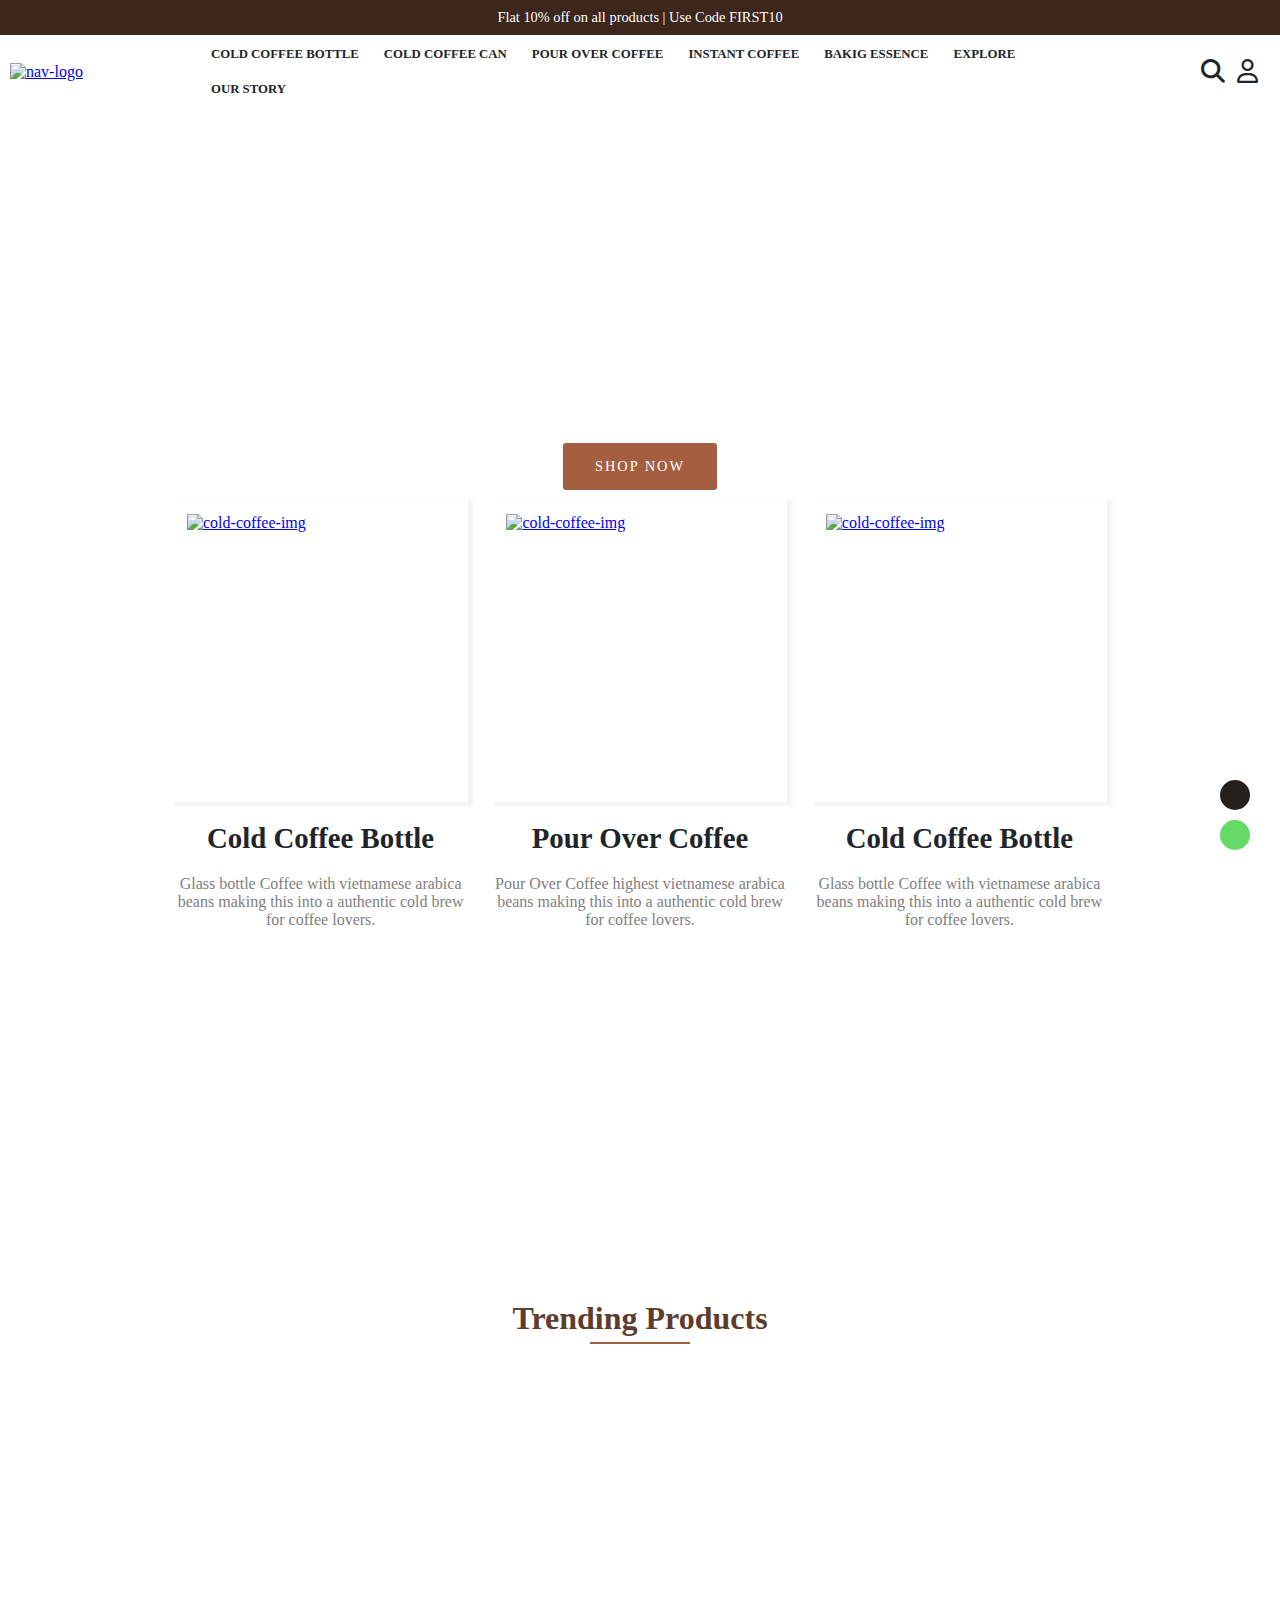
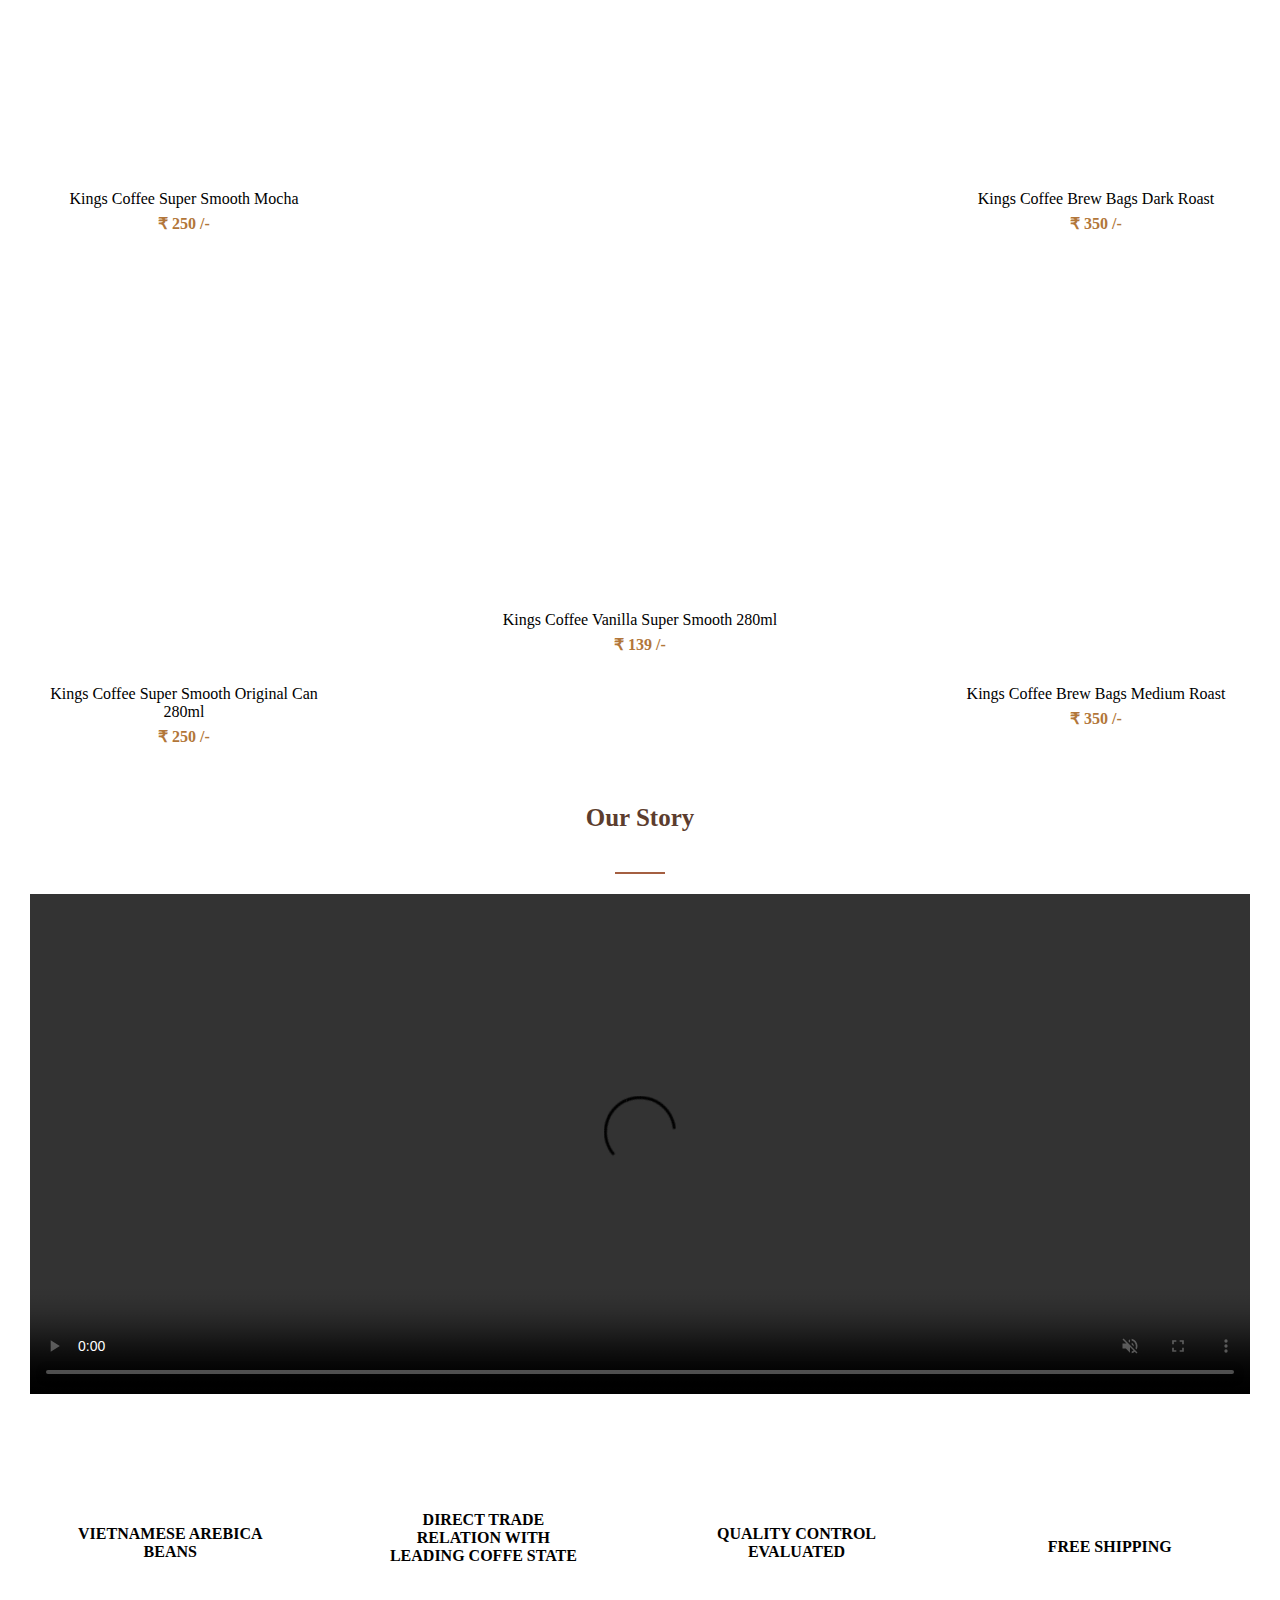
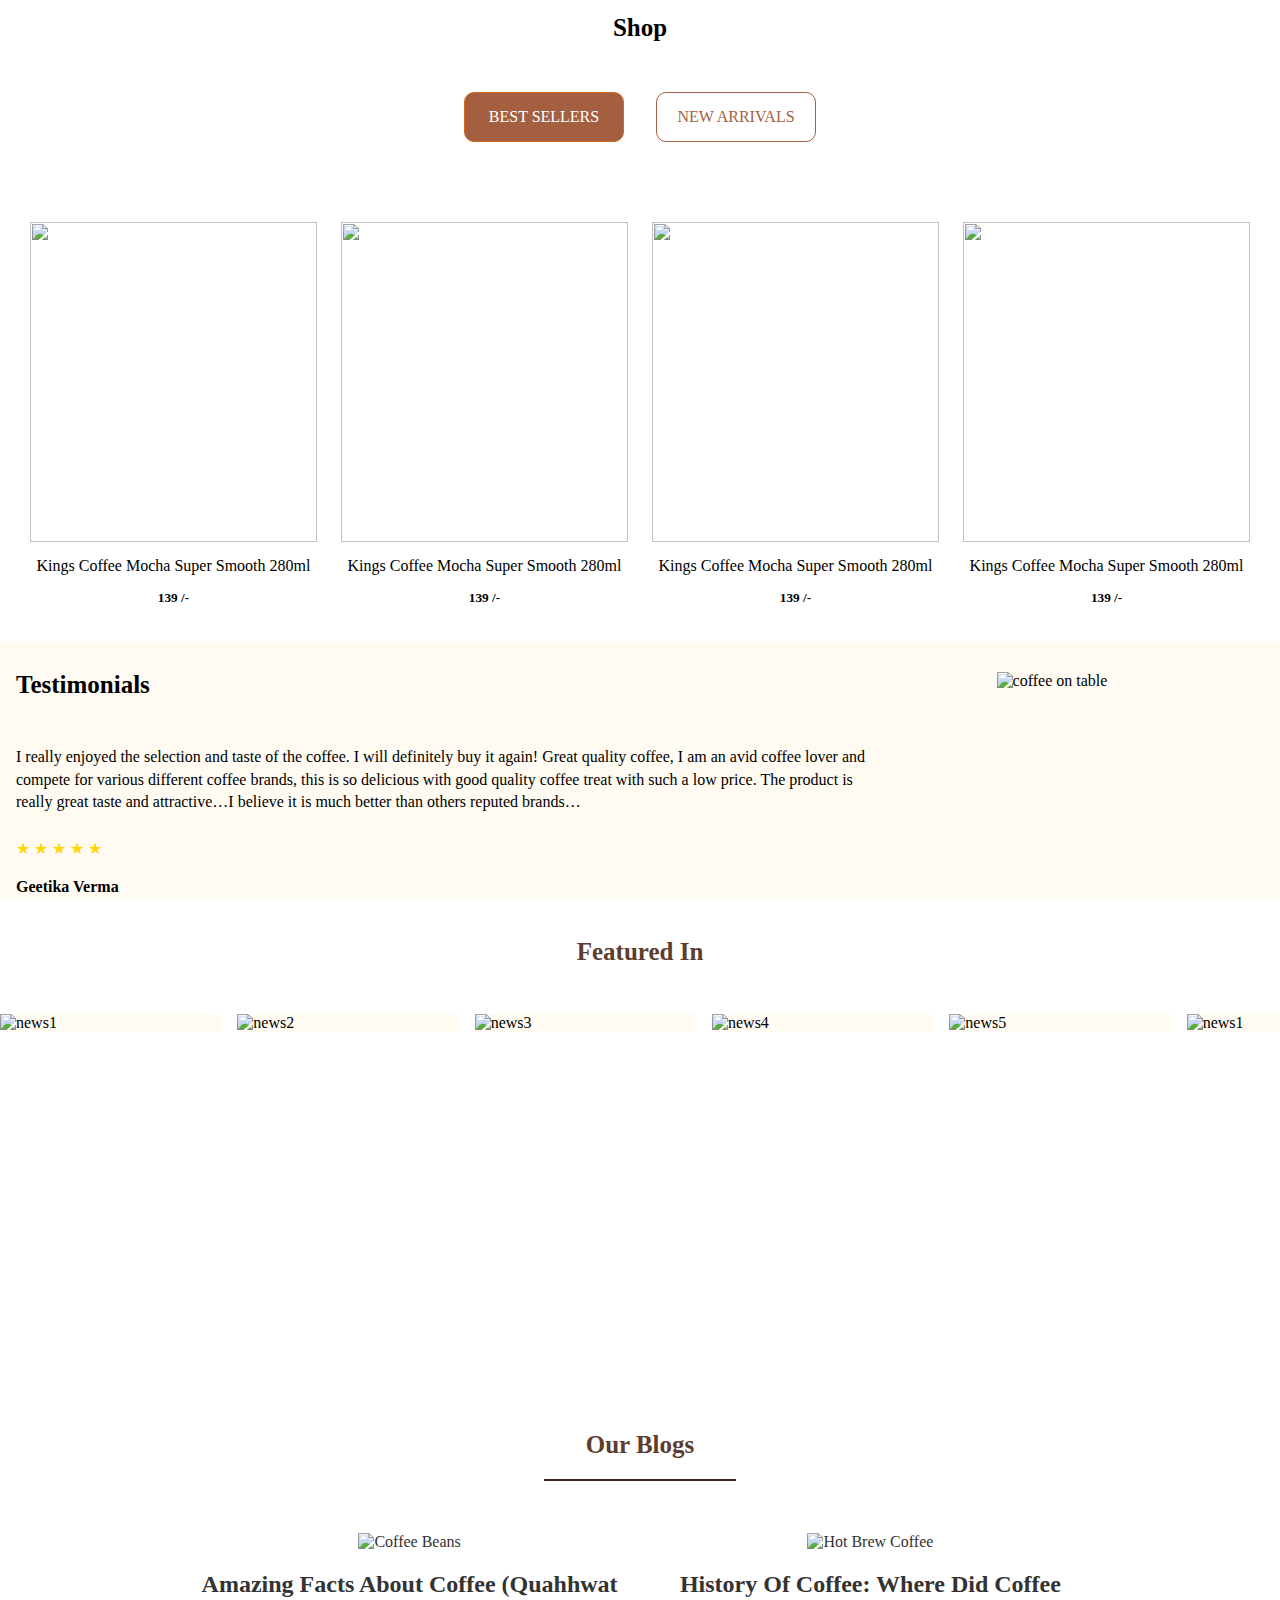
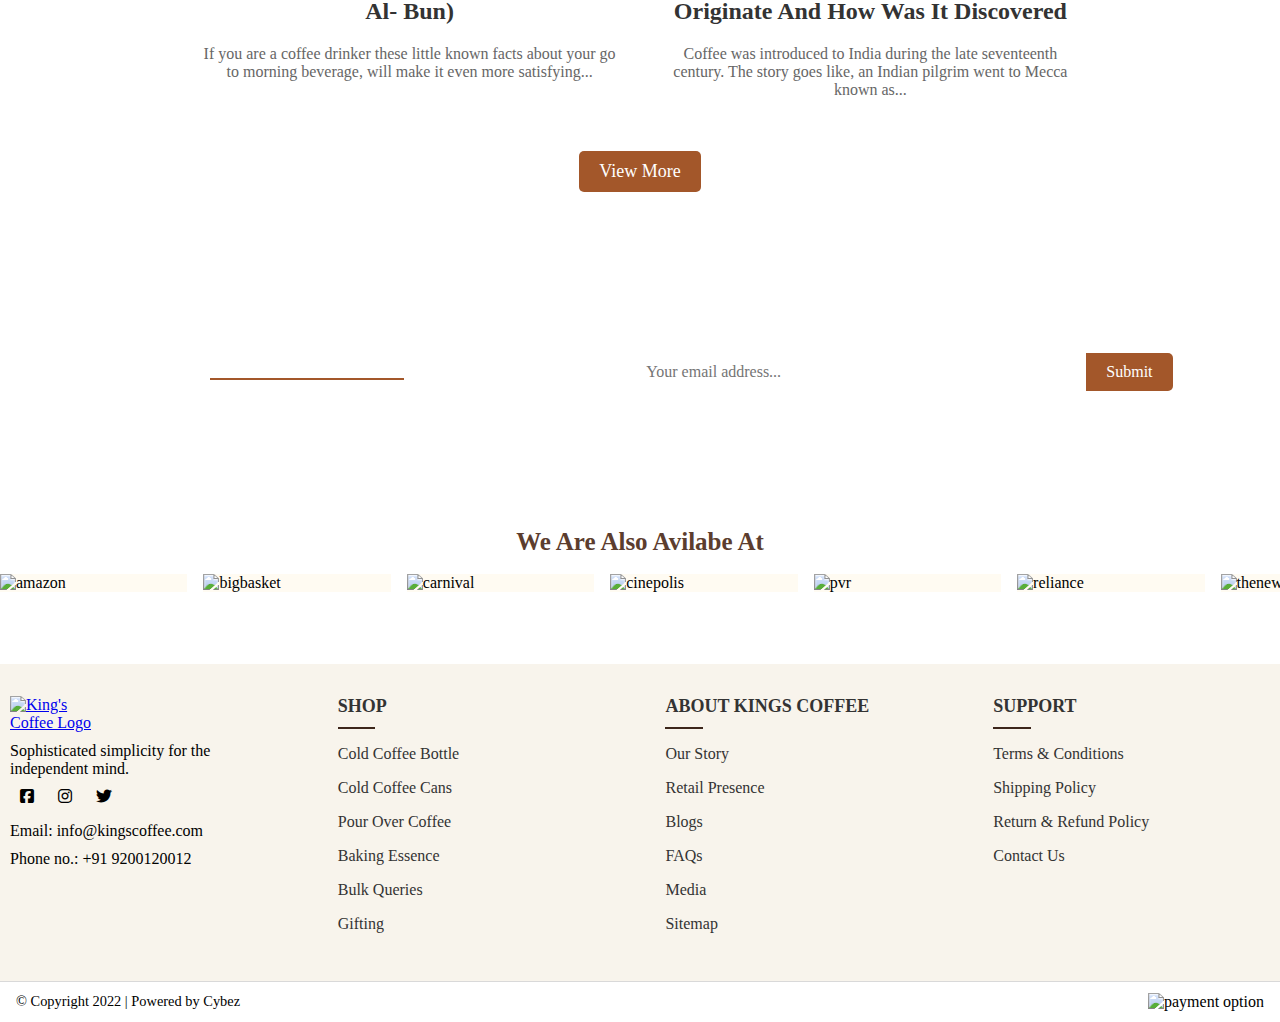
==== commit 24c76b02: "Merge branch 'BunniSingh:main' into main" ====
--- a/index.html
+++ b/index.html
@@ -39,10 +39,10 @@
               <a href="./navbar/coldcoffebottle.html">Cold Coffee Bottle</a>
             </li>
             <li>
-              <a href="#">Cold Coffee Can</a>
-            </li>
-            <li>
-              <a href="#">Pour Over Coffee</a>
+              <a href="./cold-coffee-can.html">Cold Coffee Can</a>
+            </li>
+            <li>
+              <a href="./pour-over-coffee.html">Pour Over Coffee</a>
             </li>
             <li>
               <a href="#">Instant Coffee</a>
@@ -82,7 +82,7 @@
       <div class="flavour-items">
         <div class="coffee-item">
           <div class="img-box">
-            <a href="#">
+            <a href="./navbar/coldcoffebottle.html">
               <img
                 src="./king_coffee-projects-assets/img-1.webp"
                 alt="cold-coffee-img"
@@ -90,7 +90,7 @@
             </a>
           </div>
           <div class="info-box">
-            <a href="#">Cold Coffee Bottle</a>
+            <a href="./navbar/coldcoffebottle.html">Cold Coffee Bottle</a>
             <p>
               Glass bottle Coffee with vietnamese arabica beans making this into
               a authentic cold brew for coffee lovers.
@@ -99,7 +99,7 @@
         </div>
         <div class="coffee-item">
           <div class="img-box">
-            <a href="#">
+            <a href="./pour-over-coffee.html">
               <img
                 src="./king_coffee-projects-assets/img-2.webp"
                 alt="cold-coffee-img"
@@ -107,16 +107,16 @@
             </a>
           </div>
           <div class="info-box">
-            <p><a href="#">Cold Coffee Bottle</a></p>
+            <p><a href="./pour-over-coffee.html">Pour Over Coffee</a></p>
             <p>
-              Glass bottle Coffee with vietnamese arabica beans making this into
+              Pour Over Coffee highest vietnamese arabica beans making this into
               a authentic cold brew for coffee lovers.
             </p>
           </div>
         </div>
         <div class="coffee-item">
           <div class="img-box">
-            <a href="#">
+            <a href="./cold-coffee-can.html">
               <img
                 src="./king_coffee-projects-assets/img-3.webp"
                 alt="cold-coffee-img"
@@ -124,7 +124,7 @@
             </a>
           </div>
           <div class="info-box">
-            <p><a href="#">Cold Coffee Bottle</a></p>
+            <p><a href="cold-coffee-can.html">Cold Coffee Bottle</a></p>
             <p>
               Glass bottle Coffee with vietnamese arabica beans making this into
               a authentic cold brew for coffee lovers.
@@ -413,9 +413,9 @@
         <a href="./index.html"><img src="./king_coffee-projects-assets/Kings_Logo_1.webp" alt="King's Coffee Logo" /></a>
         <p>Sophisticated simplicity for the independent mind.</p>
         <div class="social-media">
-          <a href="#"><i class="fa-brands fa-square-facebook"></i></a>
-          <a href="#"><i class="fa-brands fa-instagram"></i></a>
-          <a href="#"><i class="fa-brands fa-twitter"></i></a>
+          <a href="https://www.facebook.com"></a><i class="fa-brands fa-square-facebook"></i></a>
+          <a href="https://www.instagram.com"></a><i class="fa-brands fa-instagram"></i></a>
+          <a href="https://www.twitter.com"></a><i class="fa-brands fa-twitter"></i></a>
         </div>
         <p>Email: info@kingscoffee.com</p>
         <p>Phone no.: +91 9200120012</p>
@@ -425,9 +425,9 @@
           <h3>SHOP</h3>
           <div class="line-class"></div>
           <ul>
-            <li><a href="#">Cold Coffee Bottle</a></li>
-            <li><a href="#">Cold Coffee Cans</a></li>
-            <li><a href="#">Pour Over Coffee</a></li>
+            <li><a href="./navbar/coldcoffebottle.html">Cold Coffee Bottle</a></li>
+            <li><a href="./cold-coffee-can.html">Cold Coffee Cans</a></li>
+            <li><a href="./pour-over-coffee.html">Pour Over Coffee</a></li>
             <li><a href="#">Baking Essence</a></li>
             <li><a href="#">Bulk Queries</a></li>
             <li><a href="#">Gifting</a></li>
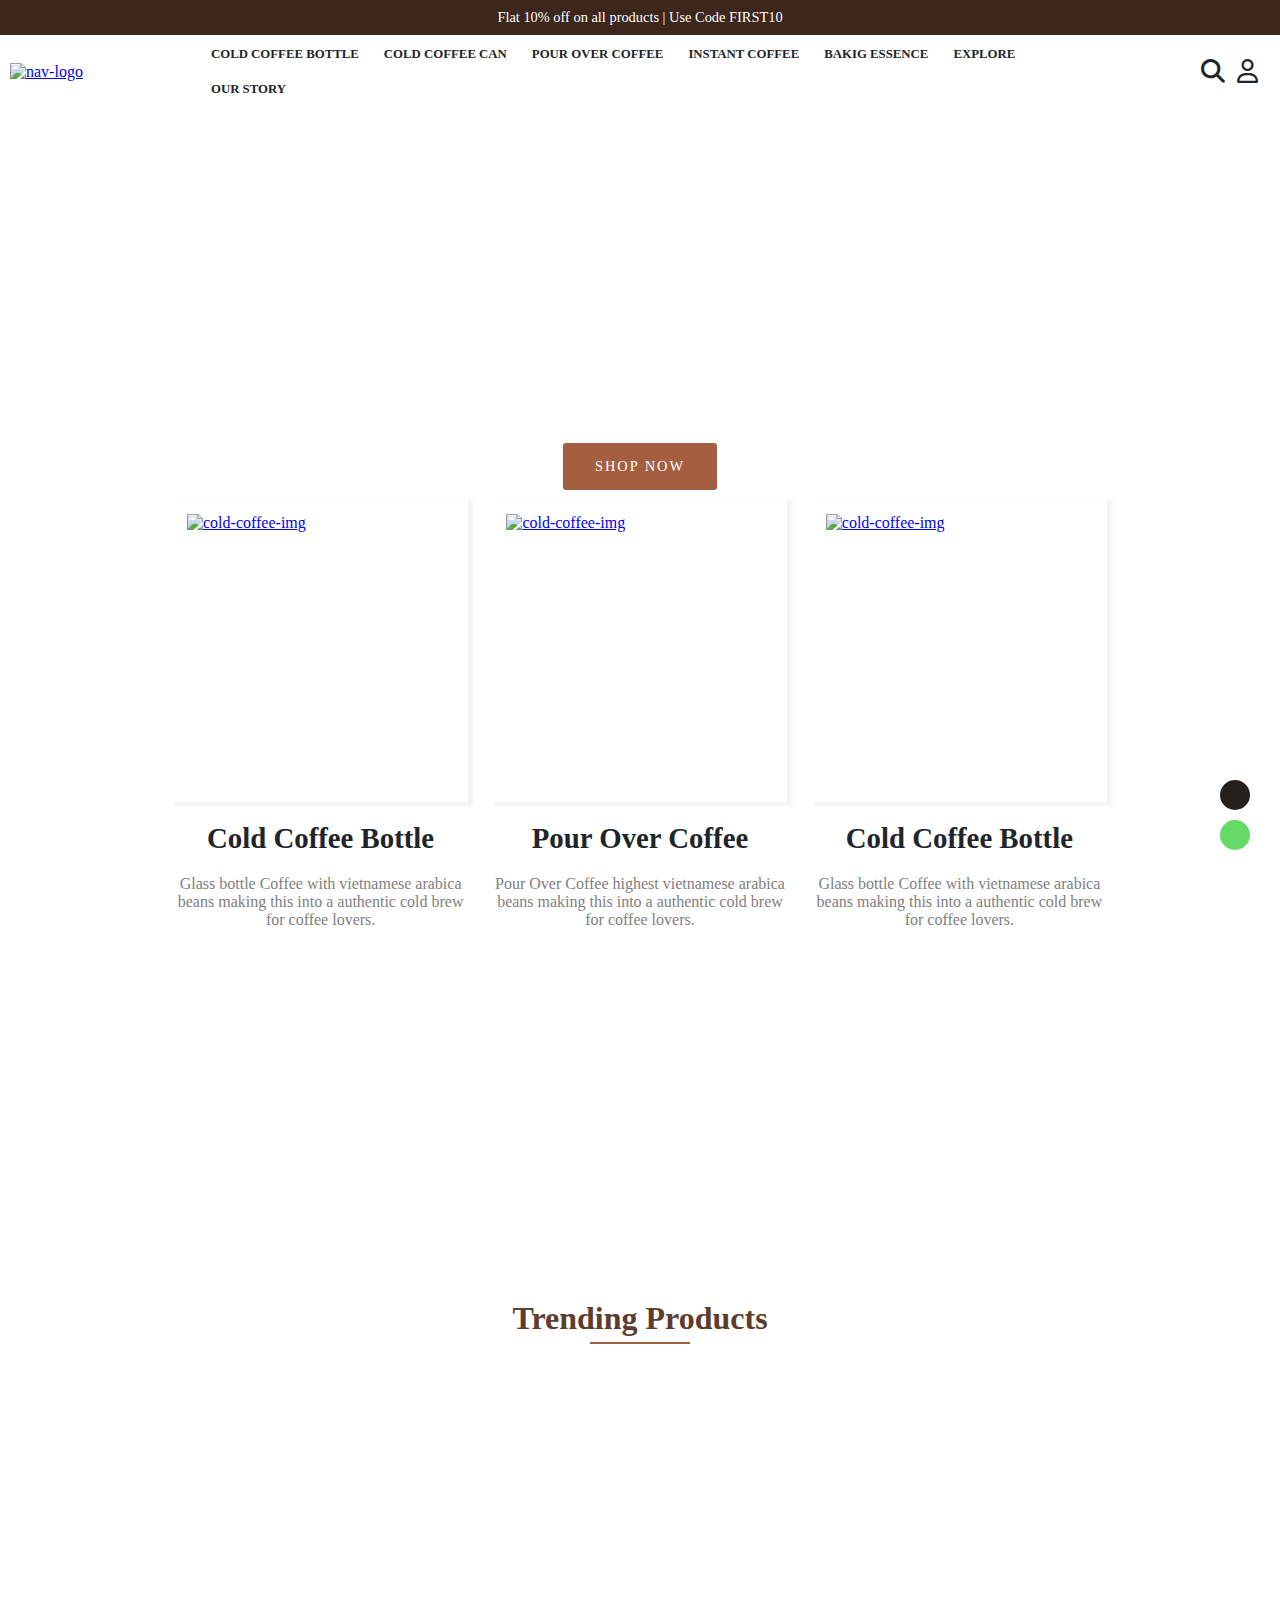
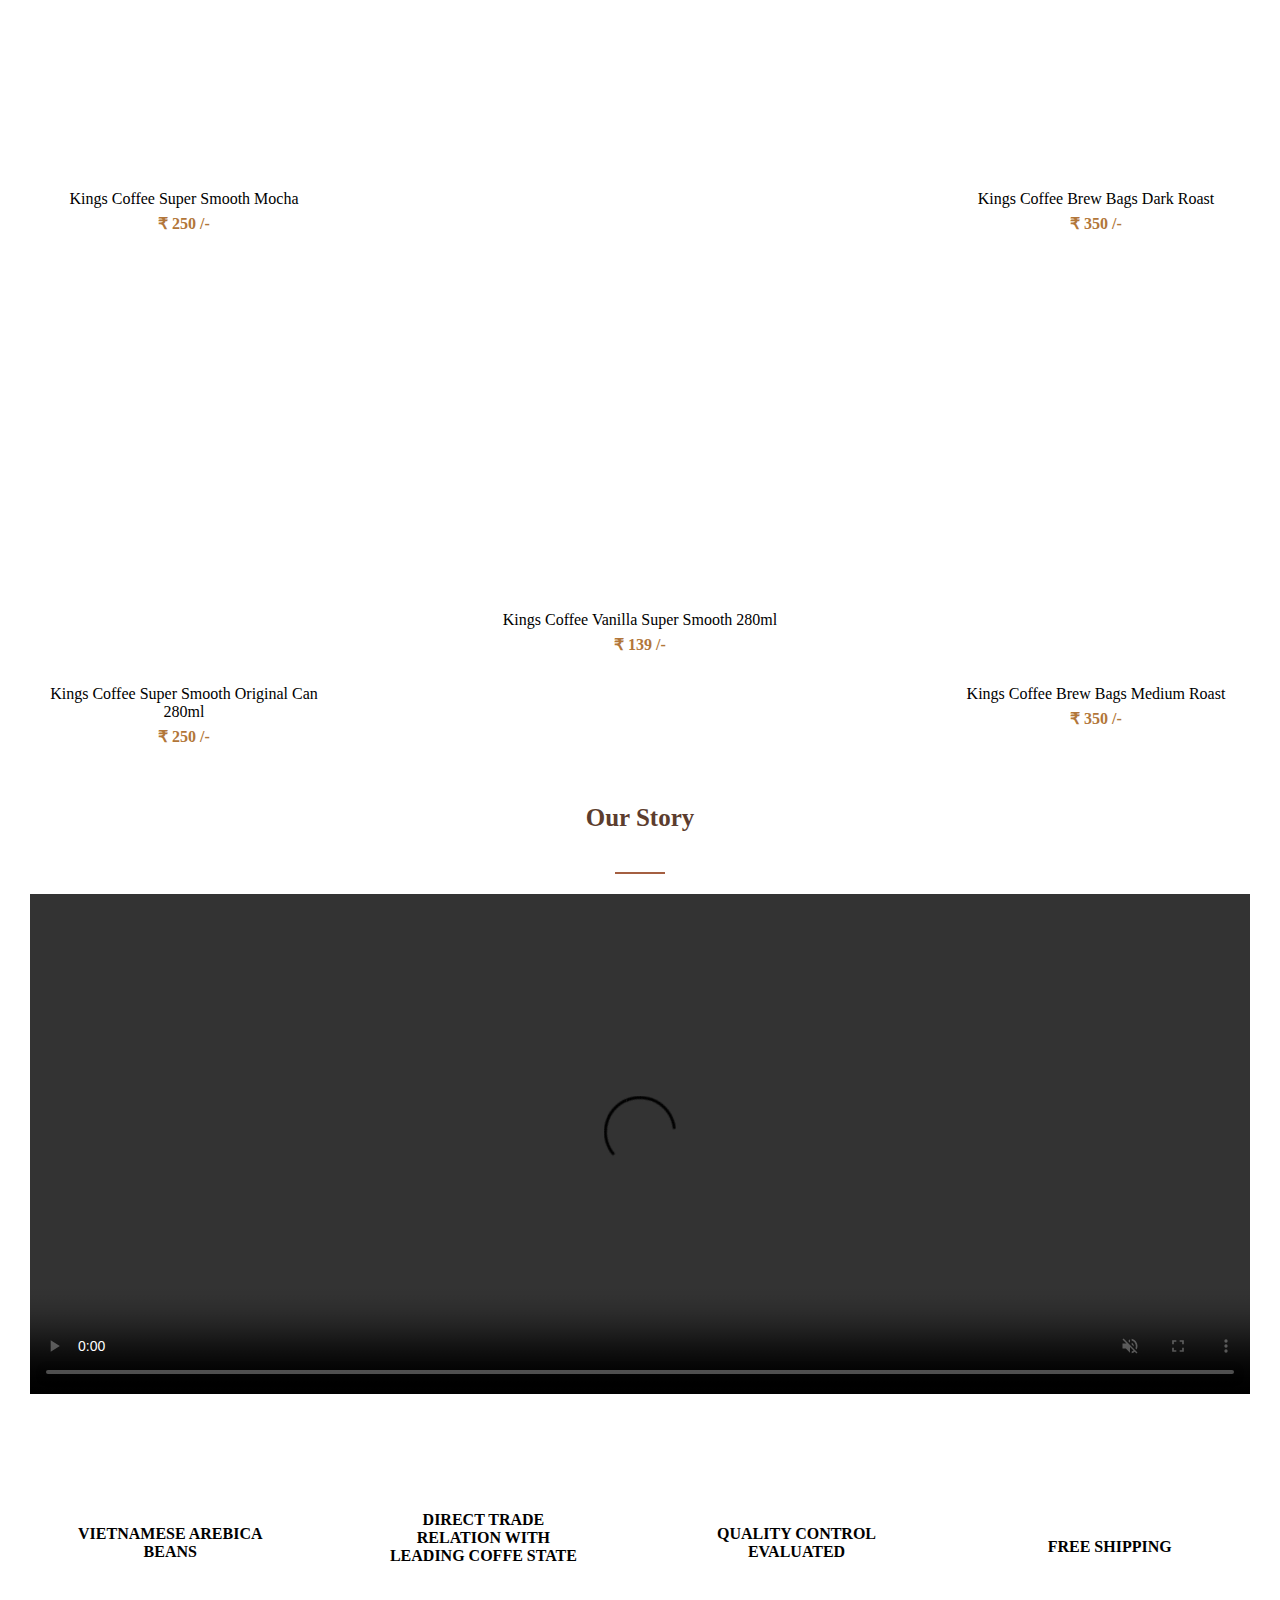
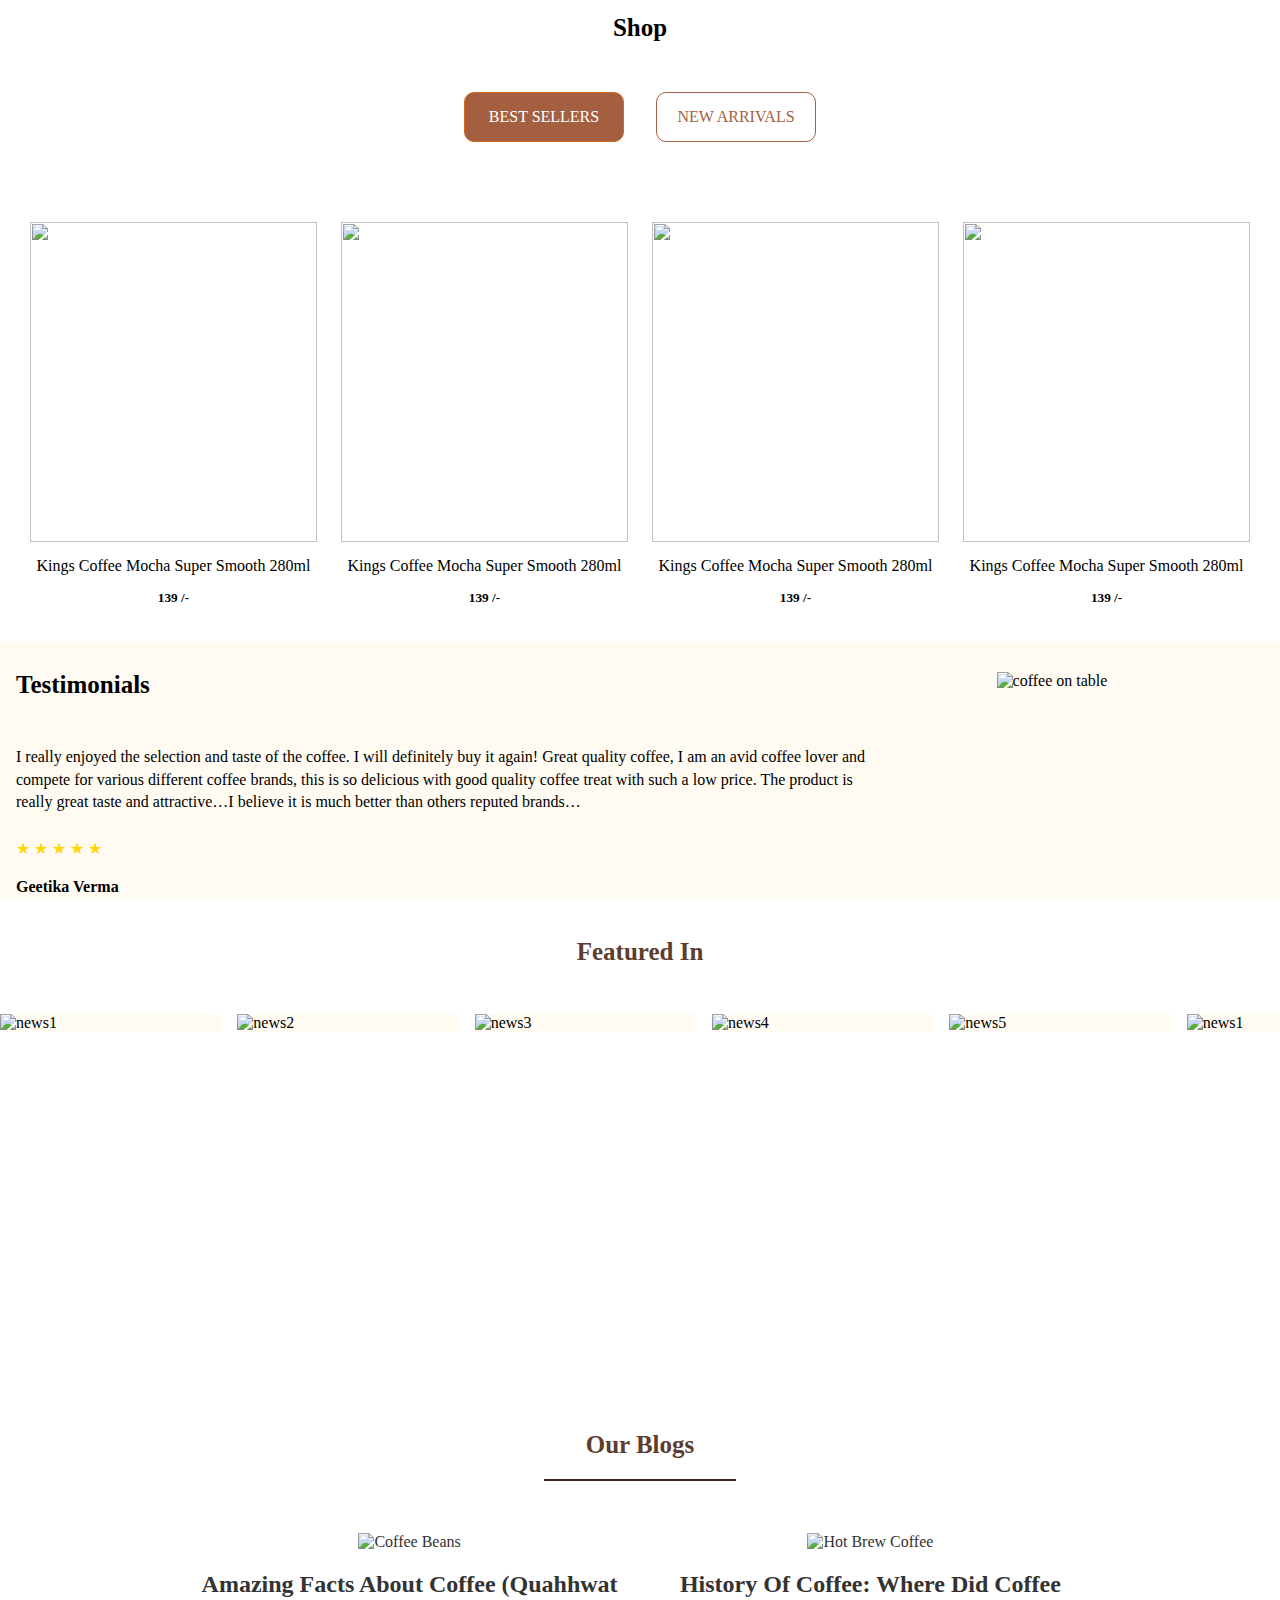
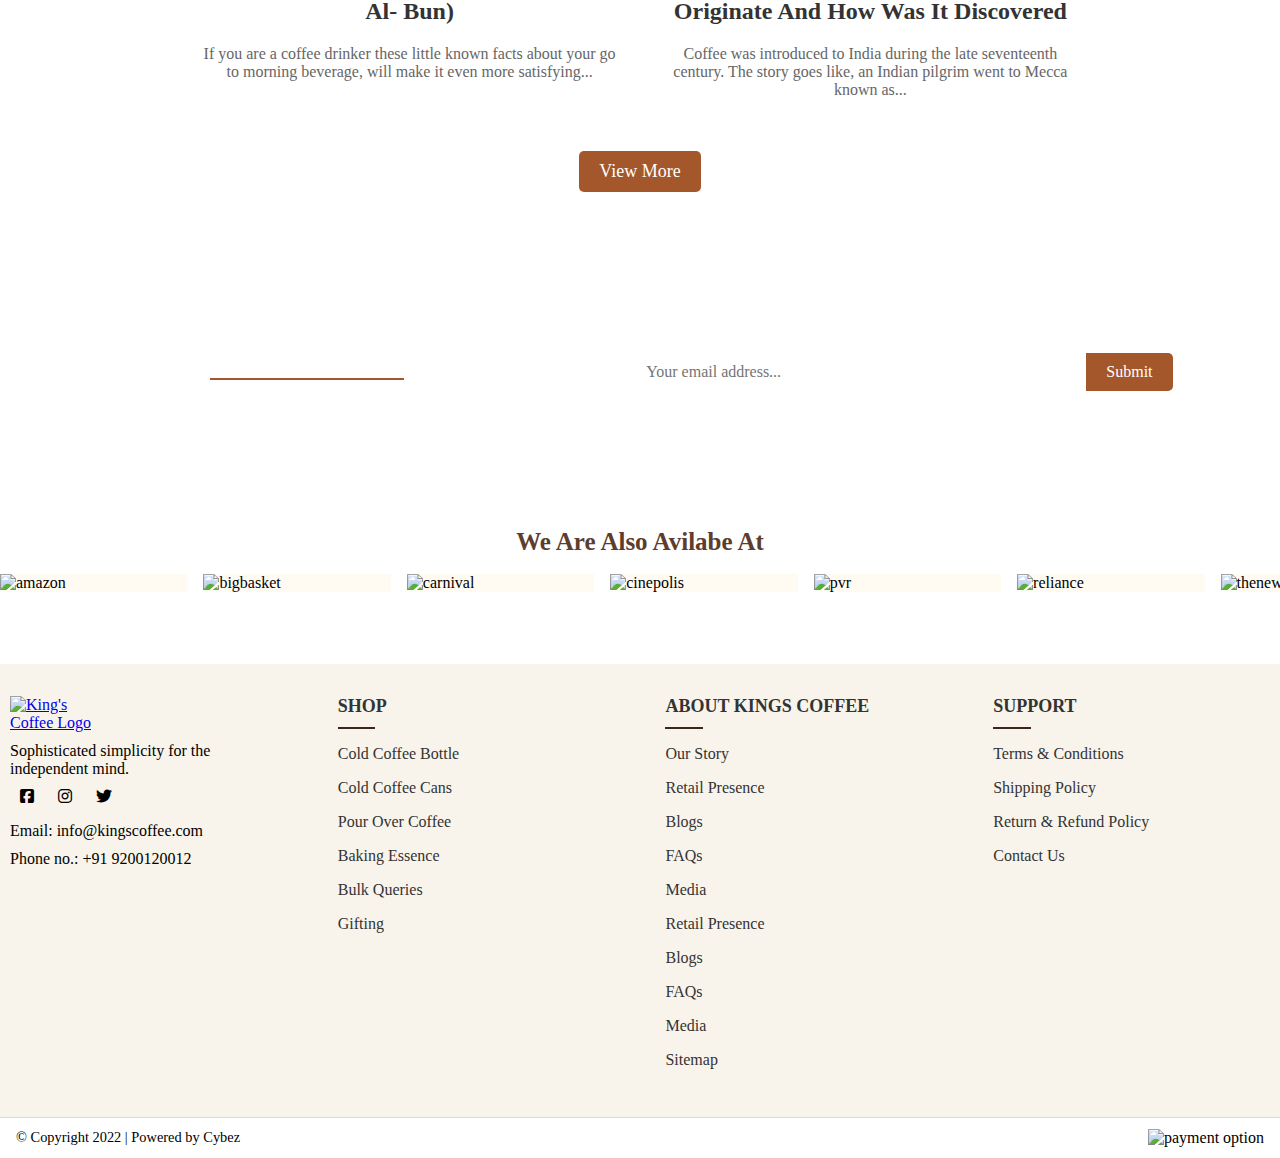
==== commit 1927243d: "index.html file changed" ====
--- a/index.html
+++ b/index.html
@@ -51,7 +51,7 @@
               <a href="./baking-essence.html">Bakig Essence</a>
             </li>
             <li>
-              <a href="#">Explore</a>
+              <a href="./footer/retail.html">Explore</a>
             </li>
             <li>
               <a href="./navbar/ourstory.html">Our Story</a>
@@ -61,13 +61,13 @@
         <div class="nav-icons">
           <ul>
             <li class="icon1">
-              <a href="#"><i class="fa-solid fa-magnifying-glass"></i></a>
+              <a href="./search.html"><i class="fa-solid fa-magnifying-glass"></i></a>
             </li>
             <li class="icon2">
-              <a href="#"><i class="fa-regular fa-user"></i></a>
+              <a href="./login.html"><i class="fa-regular fa-user"></i></a>
             </li>
             <li class="icon3">
-              <a href="#"><i class="ri-shopping-bag-line"></i></a>
+              <a href="./cart.html"><i class="ri-shopping-bag-line"></i></a>
             </li>
           </ul>
         </div>
@@ -441,7 +441,11 @@
             <li><a href="#">Retail Presence</a></li>
             <li><a href="#">Blogs</a></li>
             <li><a href="#">FAQs</a></li>
-            <li><a href="#">Media</a></li>
+            <li><a href="./footer/media.html">Media</a></li>
+            <li><a href="./footer/retail.html">Retail Presence</a></li>
+            <li><a href="./footer/blog.html">Blogs</a></li>
+            <li><a href="./footer/faq.html">FAQs</a></li>
+            <li><a href="./footer/media.html">Media</a></li>
             <li><a href="#">Sitemap</a></li>
           </ul>
         </div>
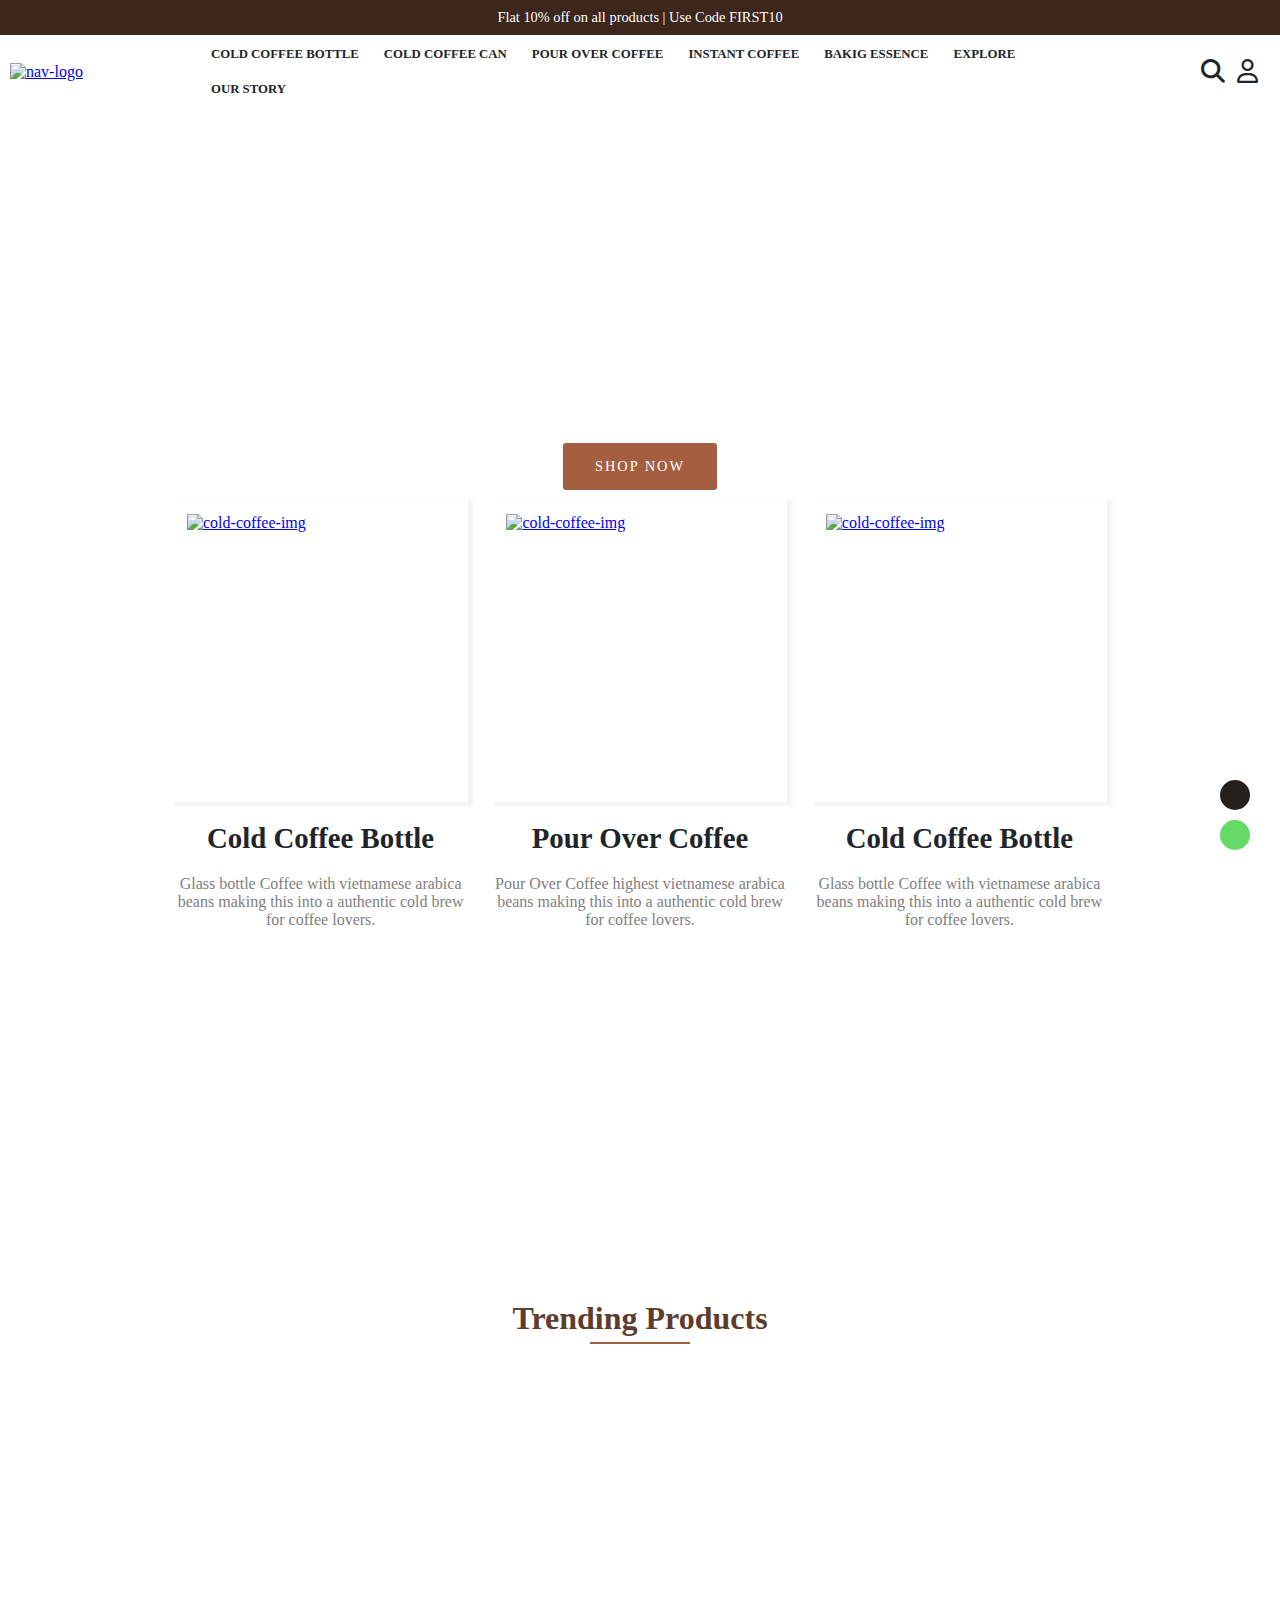
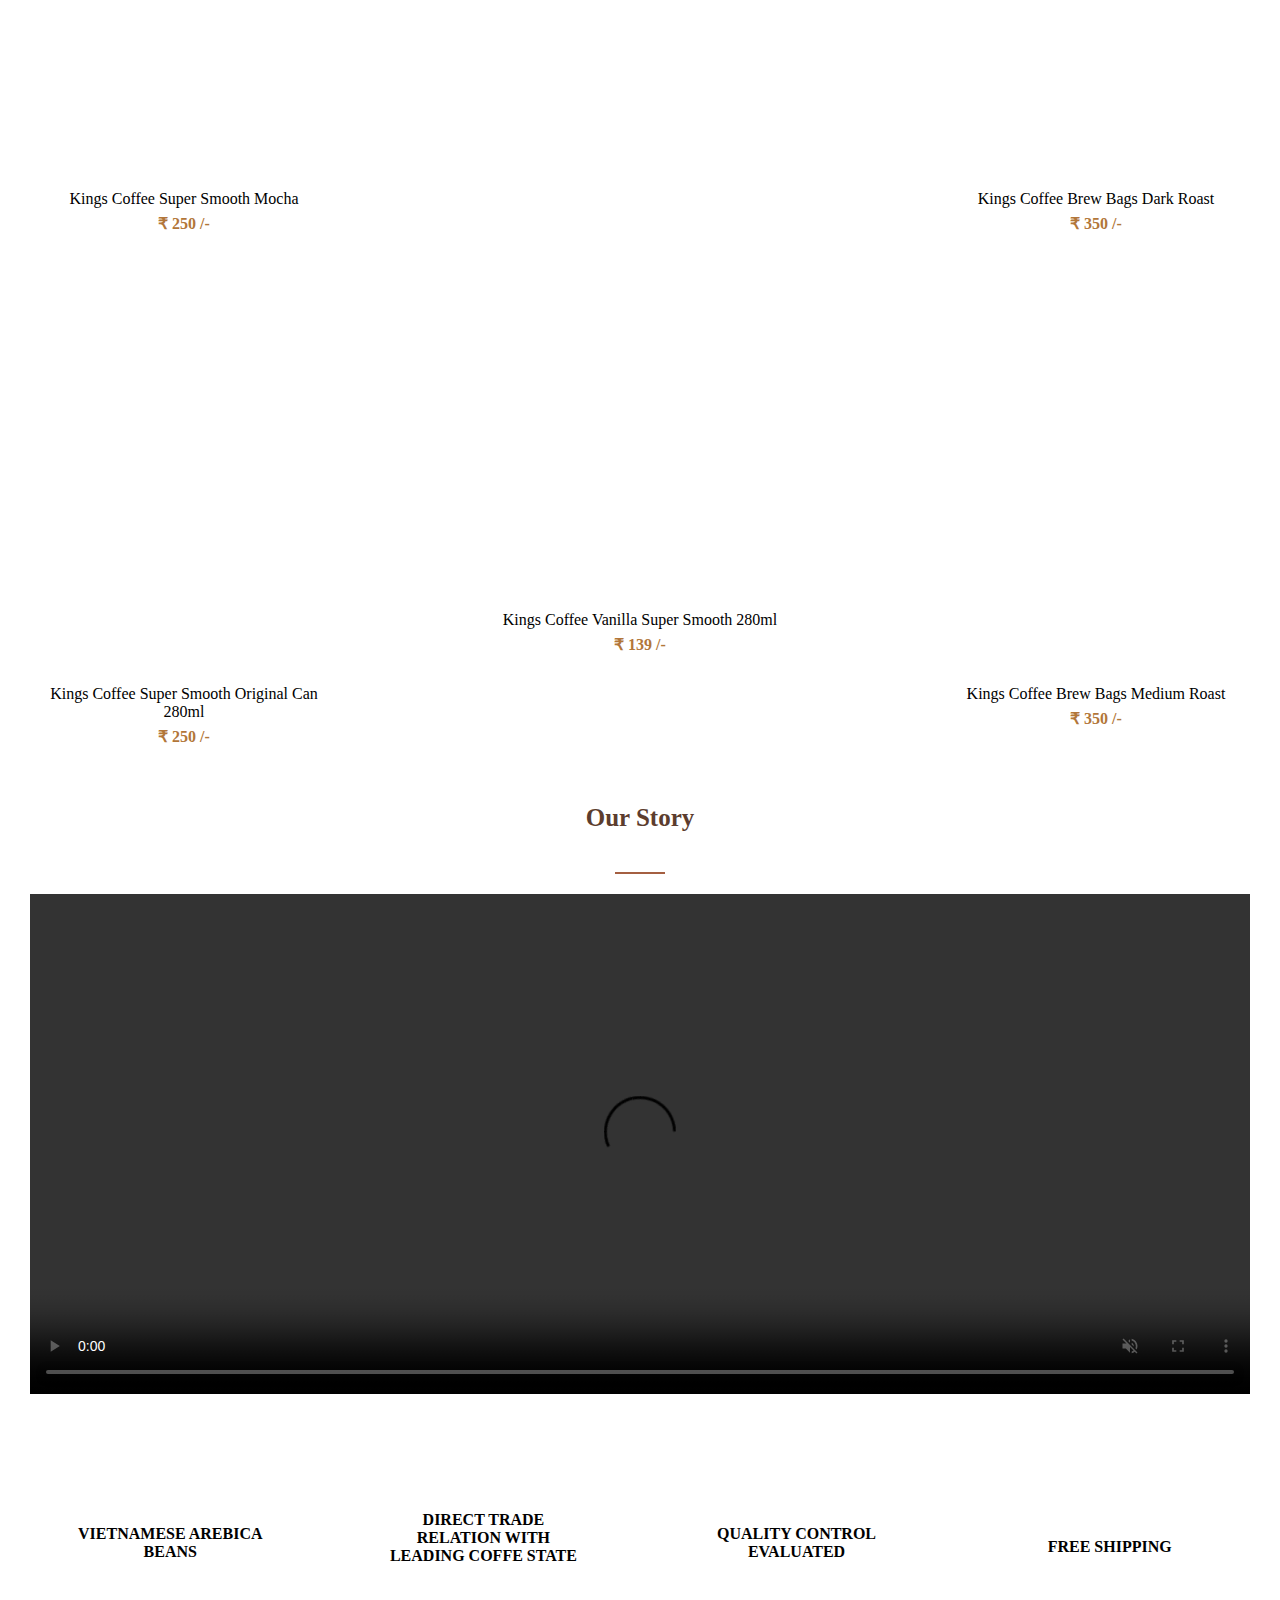
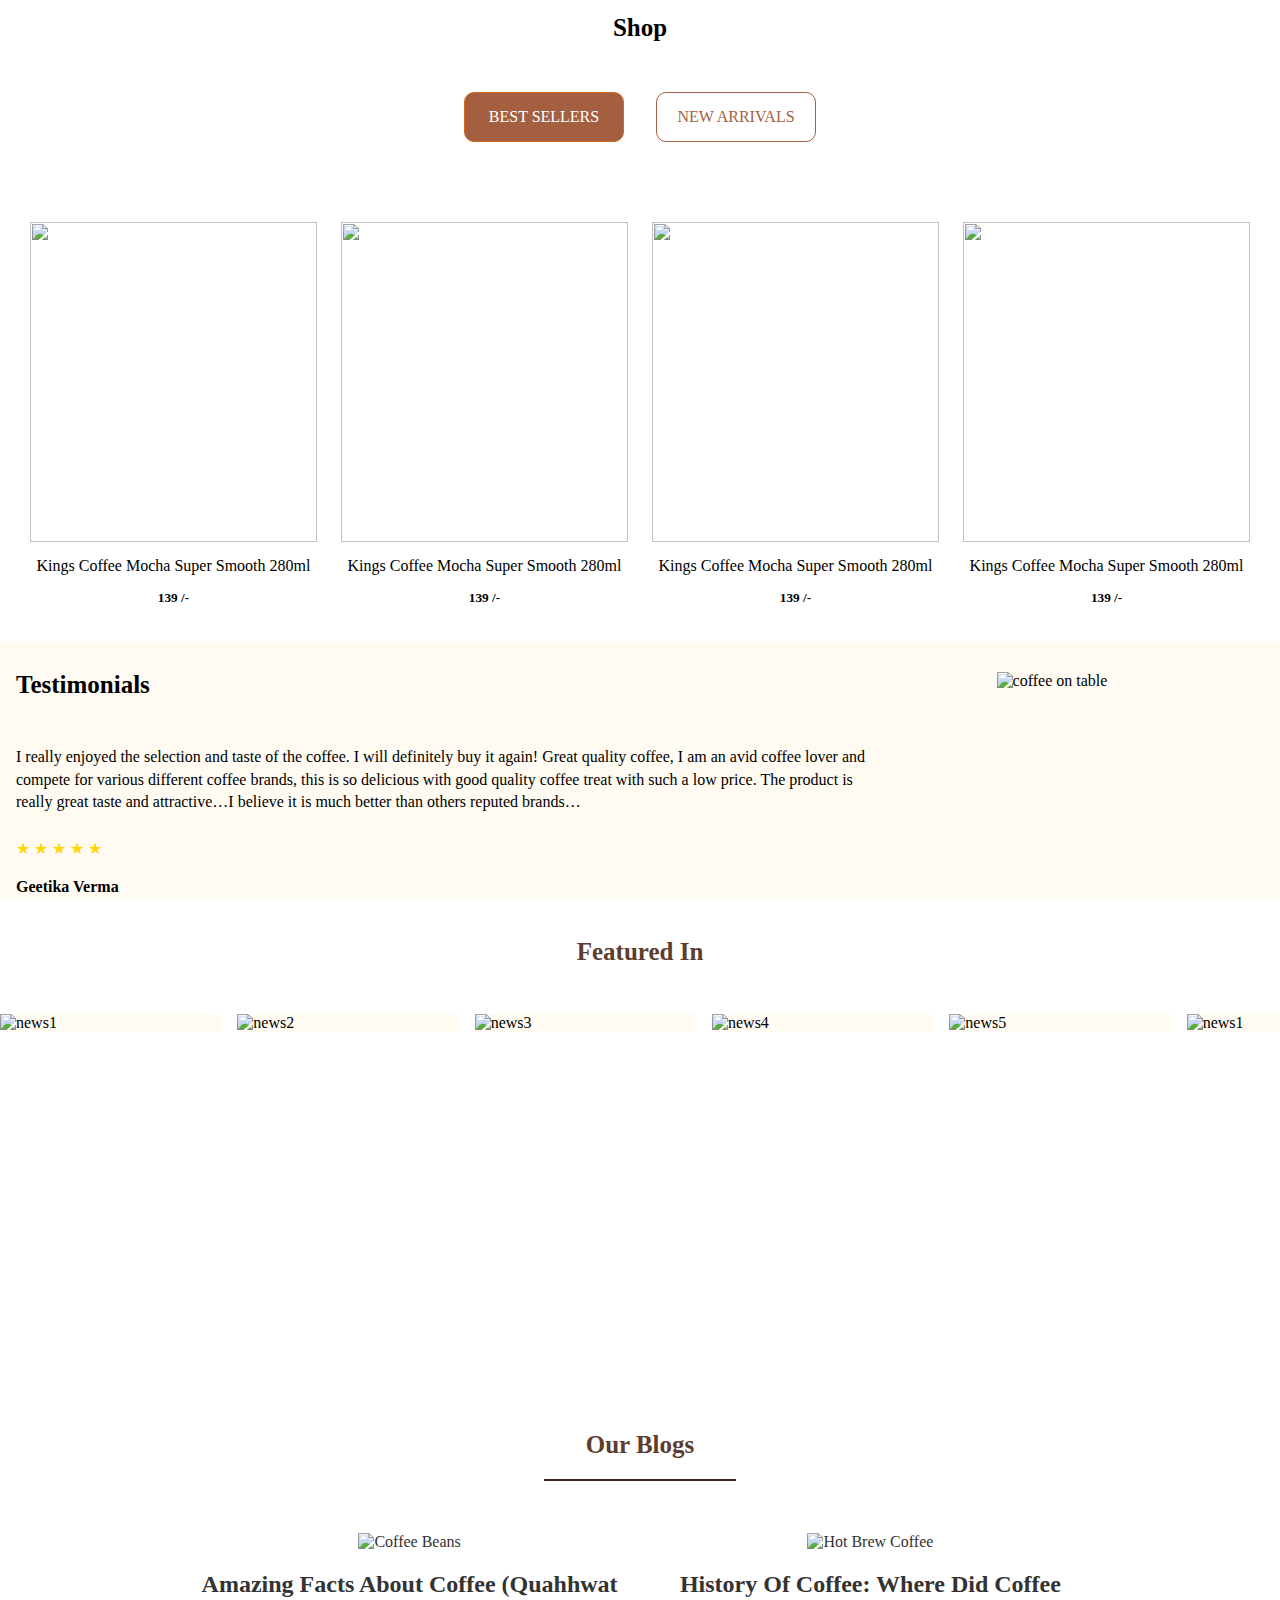
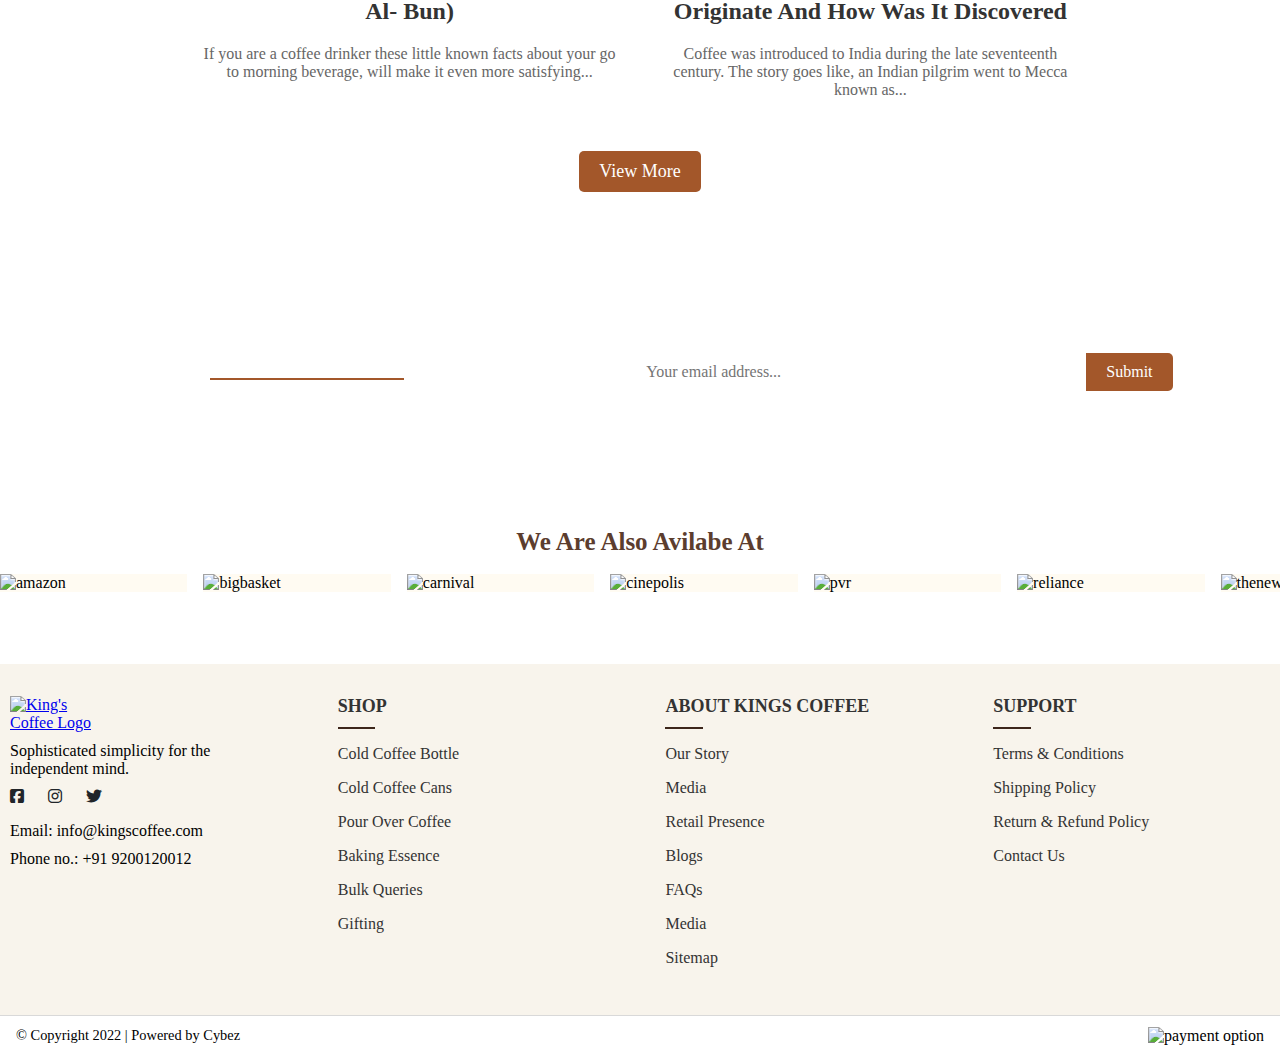
==== commit dc55f01d: "index file modified" ====
--- a/index.html
+++ b/index.html
@@ -413,9 +413,9 @@
         <a href="./index.html"><img src="./king_coffee-projects-assets/Kings_Logo_1.webp" alt="King's Coffee Logo" /></a>
         <p>Sophisticated simplicity for the independent mind.</p>
         <div class="social-media">
-          <a href="https://www.facebook.com"></a><i class="fa-brands fa-square-facebook"></i></a>
-          <a href="https://www.instagram.com"></a><i class="fa-brands fa-instagram"></i></a>
-          <a href="https://www.twitter.com"></a><i class="fa-brands fa-twitter"></i></a>
+          <a href="https://www.facebook.com"><i class="fa-brands fa-square-facebook"></i></a>
+          <a href="https://www.instagram.com"><i class="fa-brands fa-instagram"></i></a>
+          <a href="https://www.twitter.com"><i class="fa-brands fa-twitter"></i></a>
         </div>
         <p>Email: info@kingscoffee.com</p>
         <p>Phone no.: +91 9200120012</p>
@@ -438,9 +438,6 @@
           <div class="line-class"></div>
           <ul>
             <li><a href="./navbar/ourstory.html">Our Story</a></li>
-            <li><a href="#">Retail Presence</a></li>
-            <li><a href="#">Blogs</a></li>
-            <li><a href="#">FAQs</a></li>
             <li><a href="./footer/media.html">Media</a></li>
             <li><a href="./footer/retail.html">Retail Presence</a></li>
             <li><a href="./footer/blog.html">Blogs</a></li>
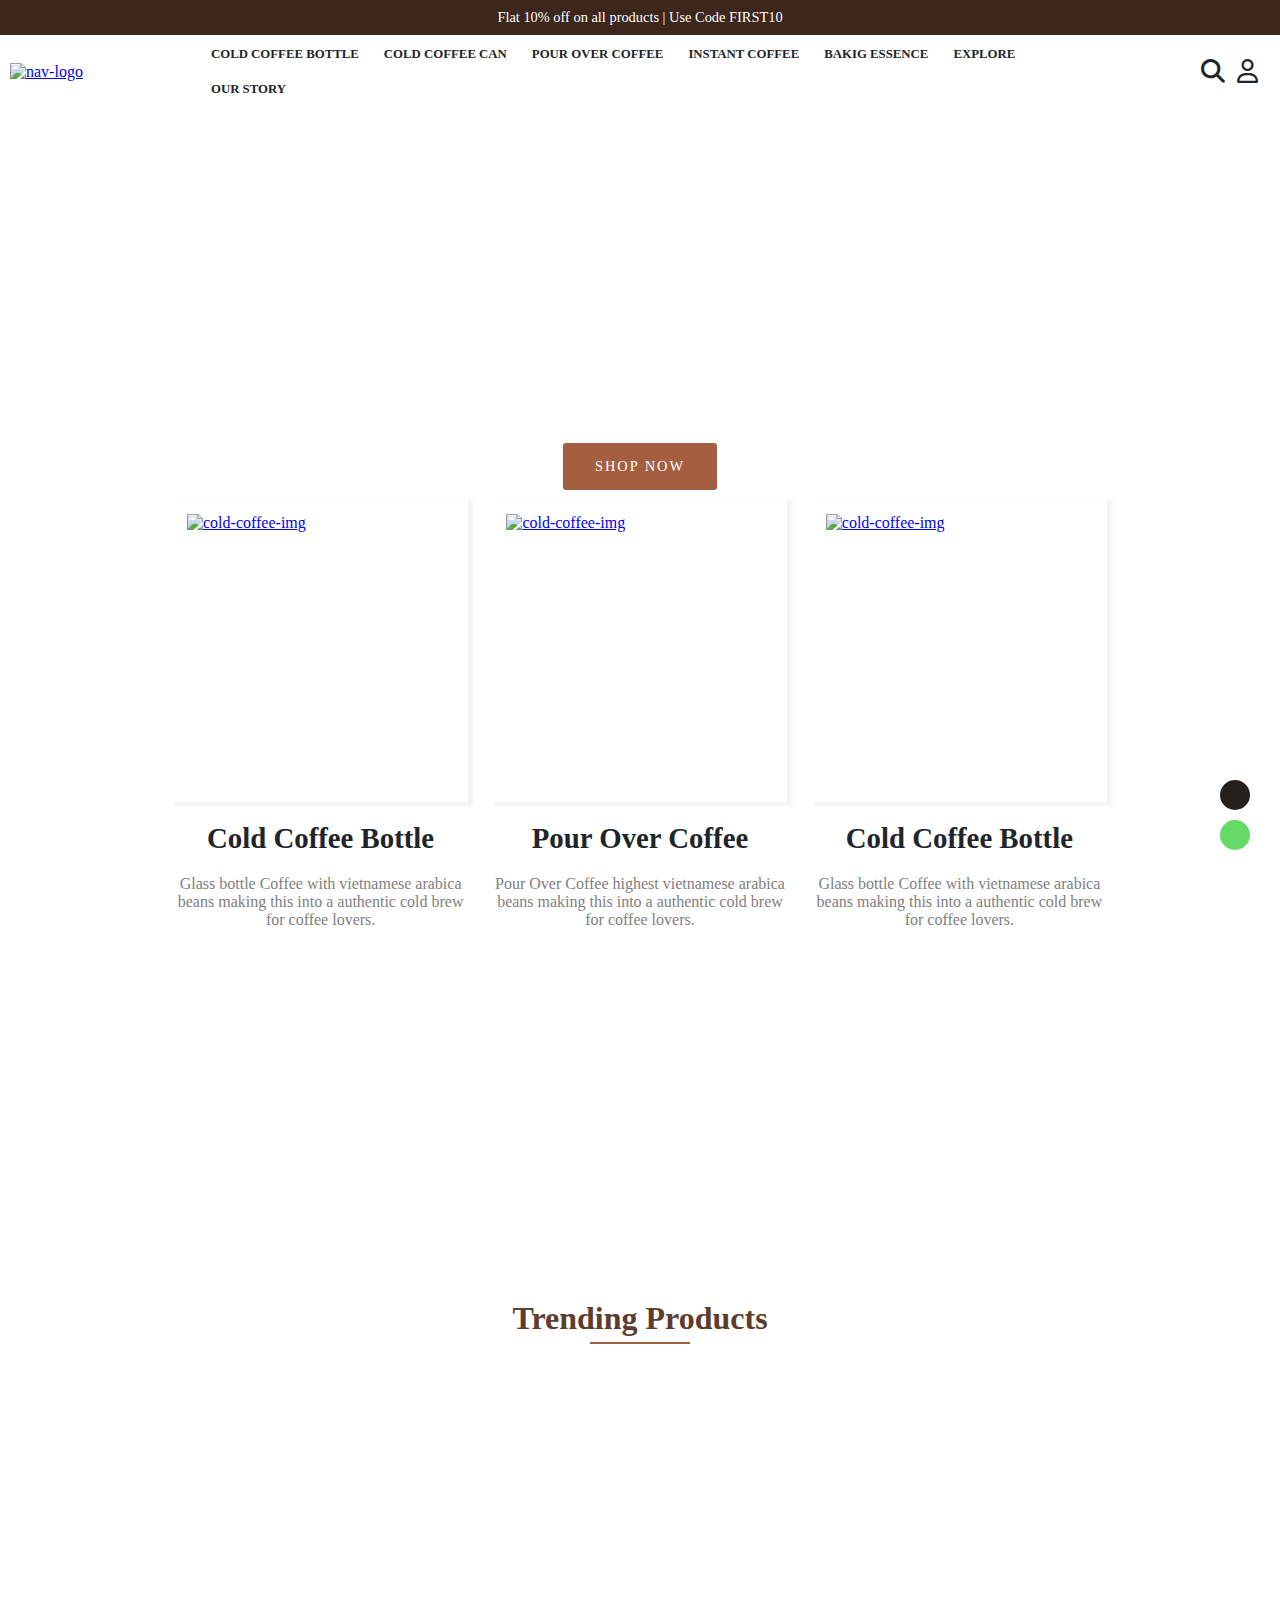
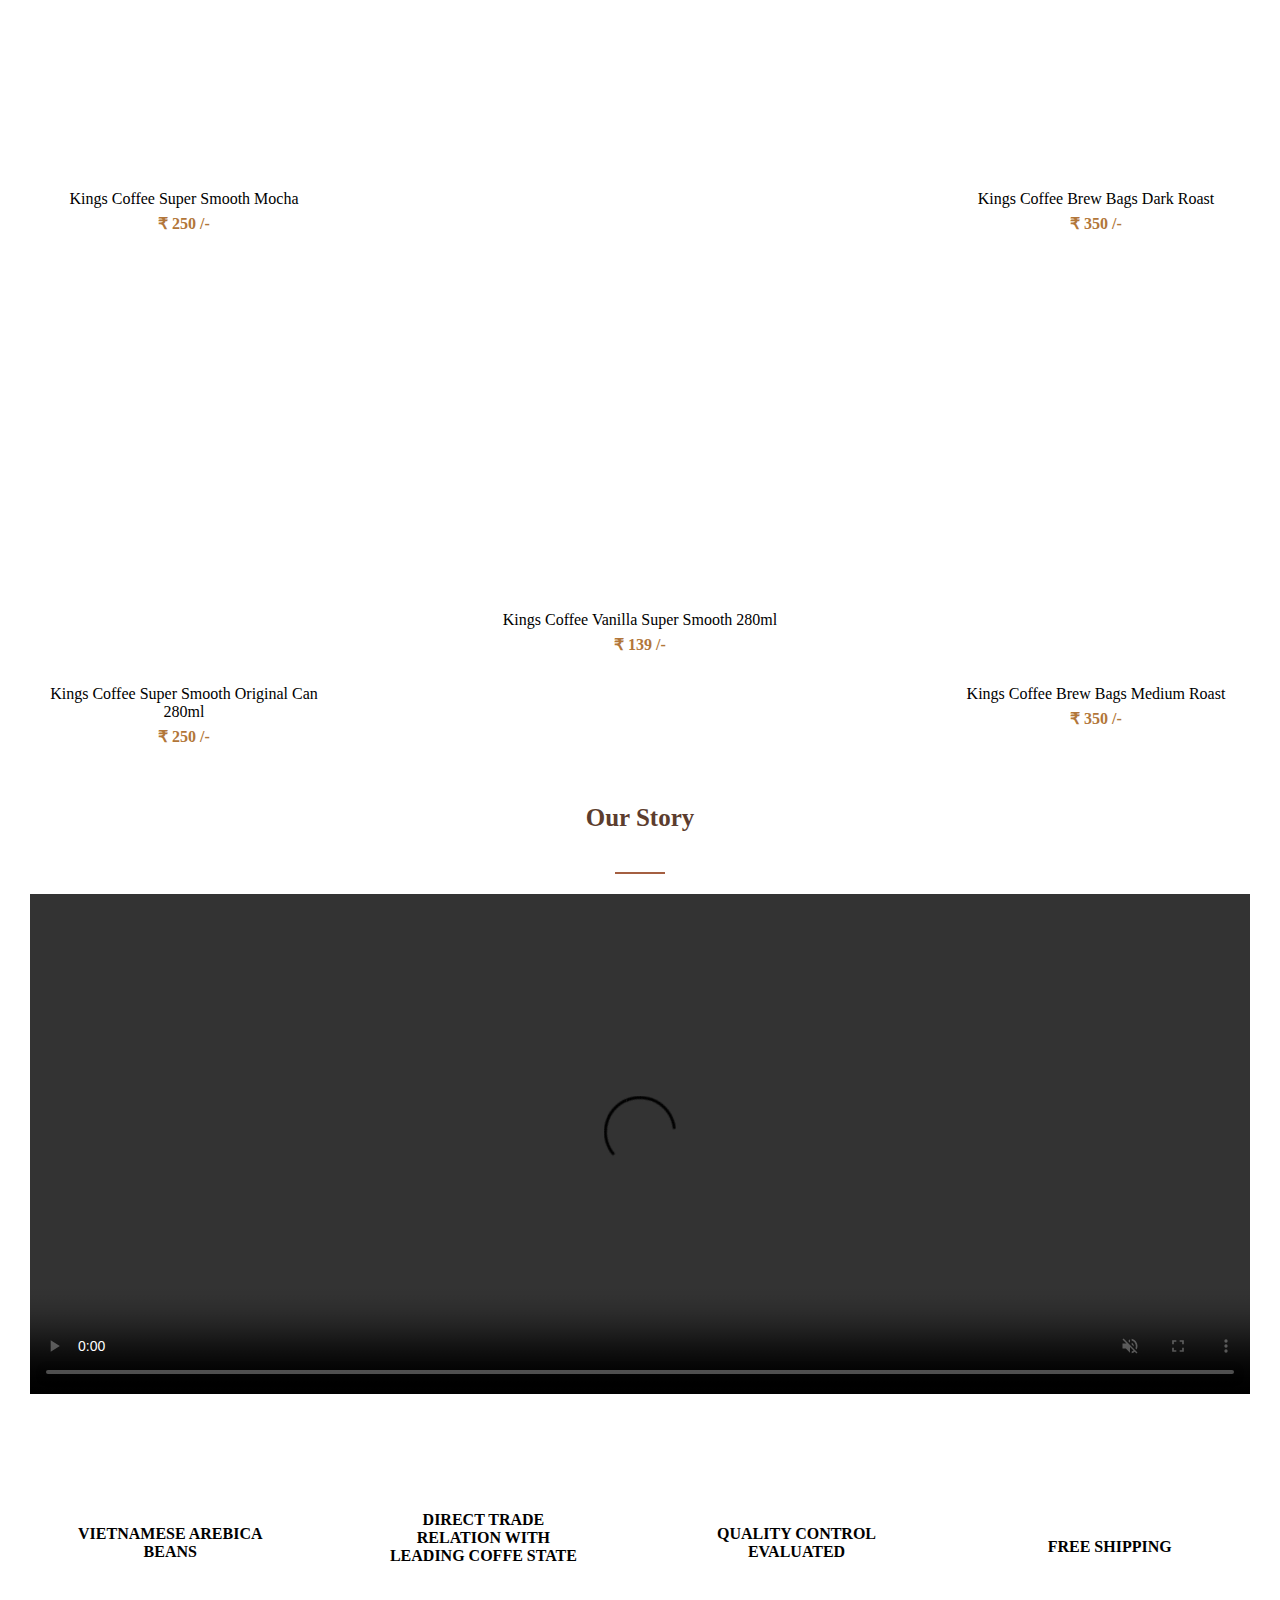
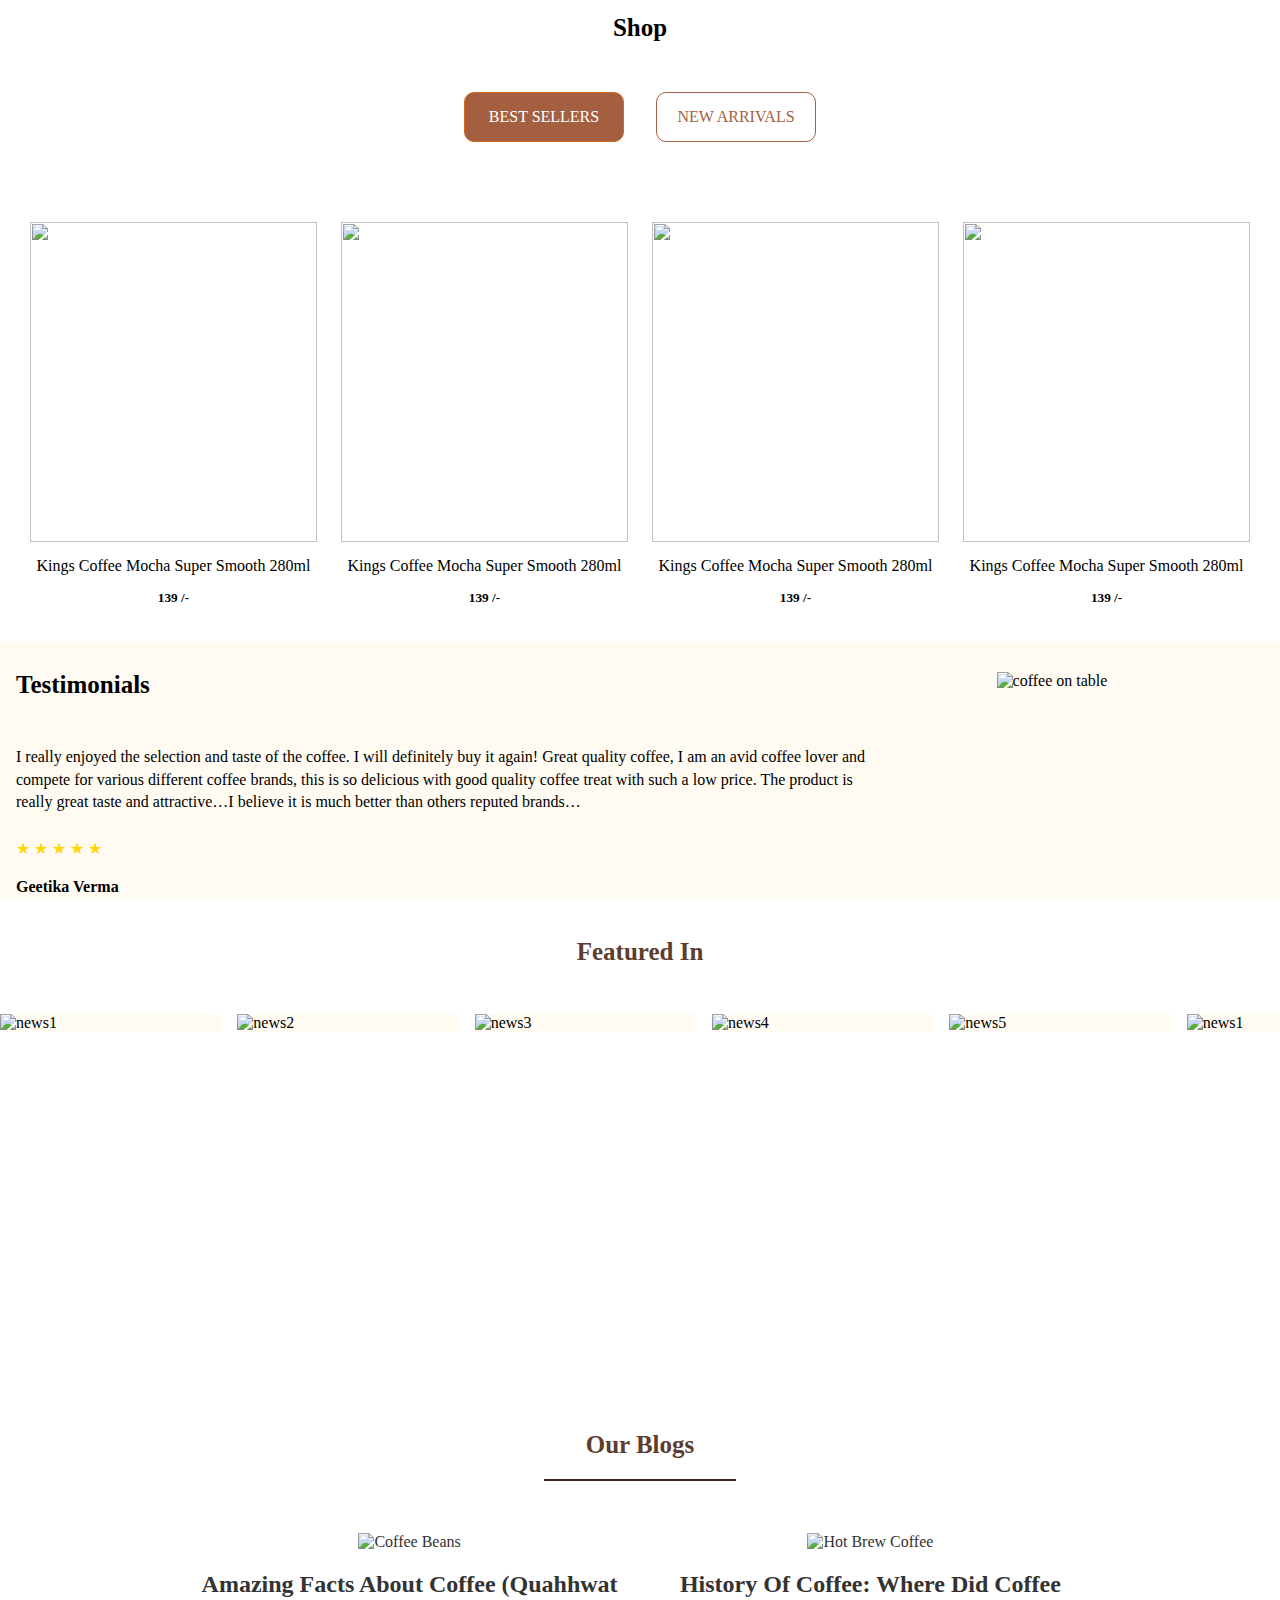
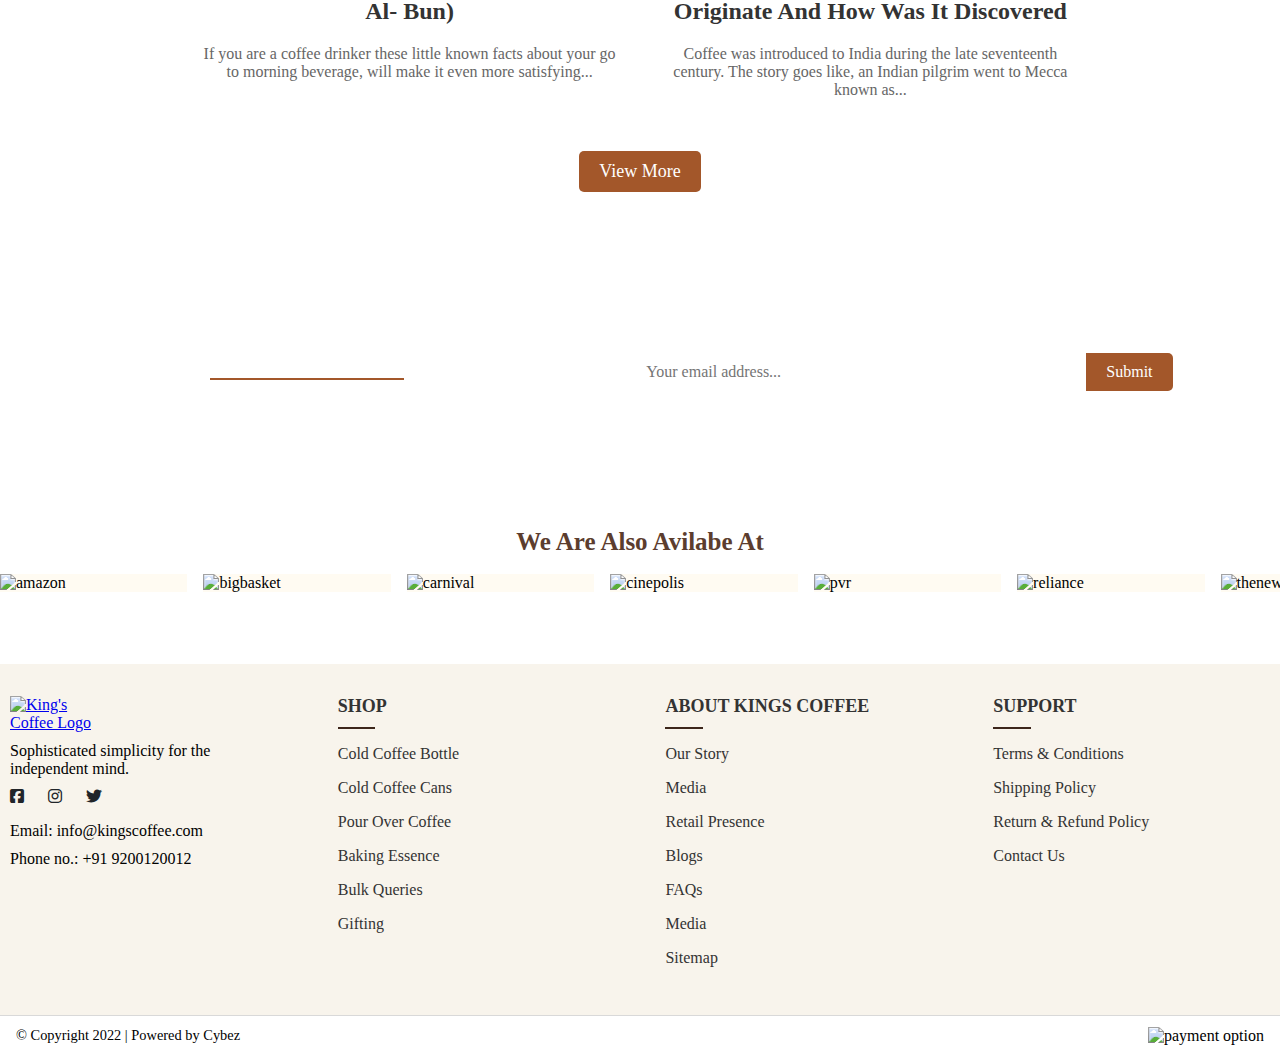
==== commit 38b78ad7: "web icon added" ====
--- a/index.html
+++ b/index.html
@@ -4,6 +4,7 @@
     <meta charset="UTF-8" />
     <meta name="viewport" content="width=device-width, initial-scale=1.0" />
     <title>King_Coffee</title>
+    <link rel="shortcut icon" type="x-icon" href="./king_coffee-projects-assets/web-logo-2.webp">
     <link rel="stylesheet" href="style.css" />
     <link
       rel="stylesheet"
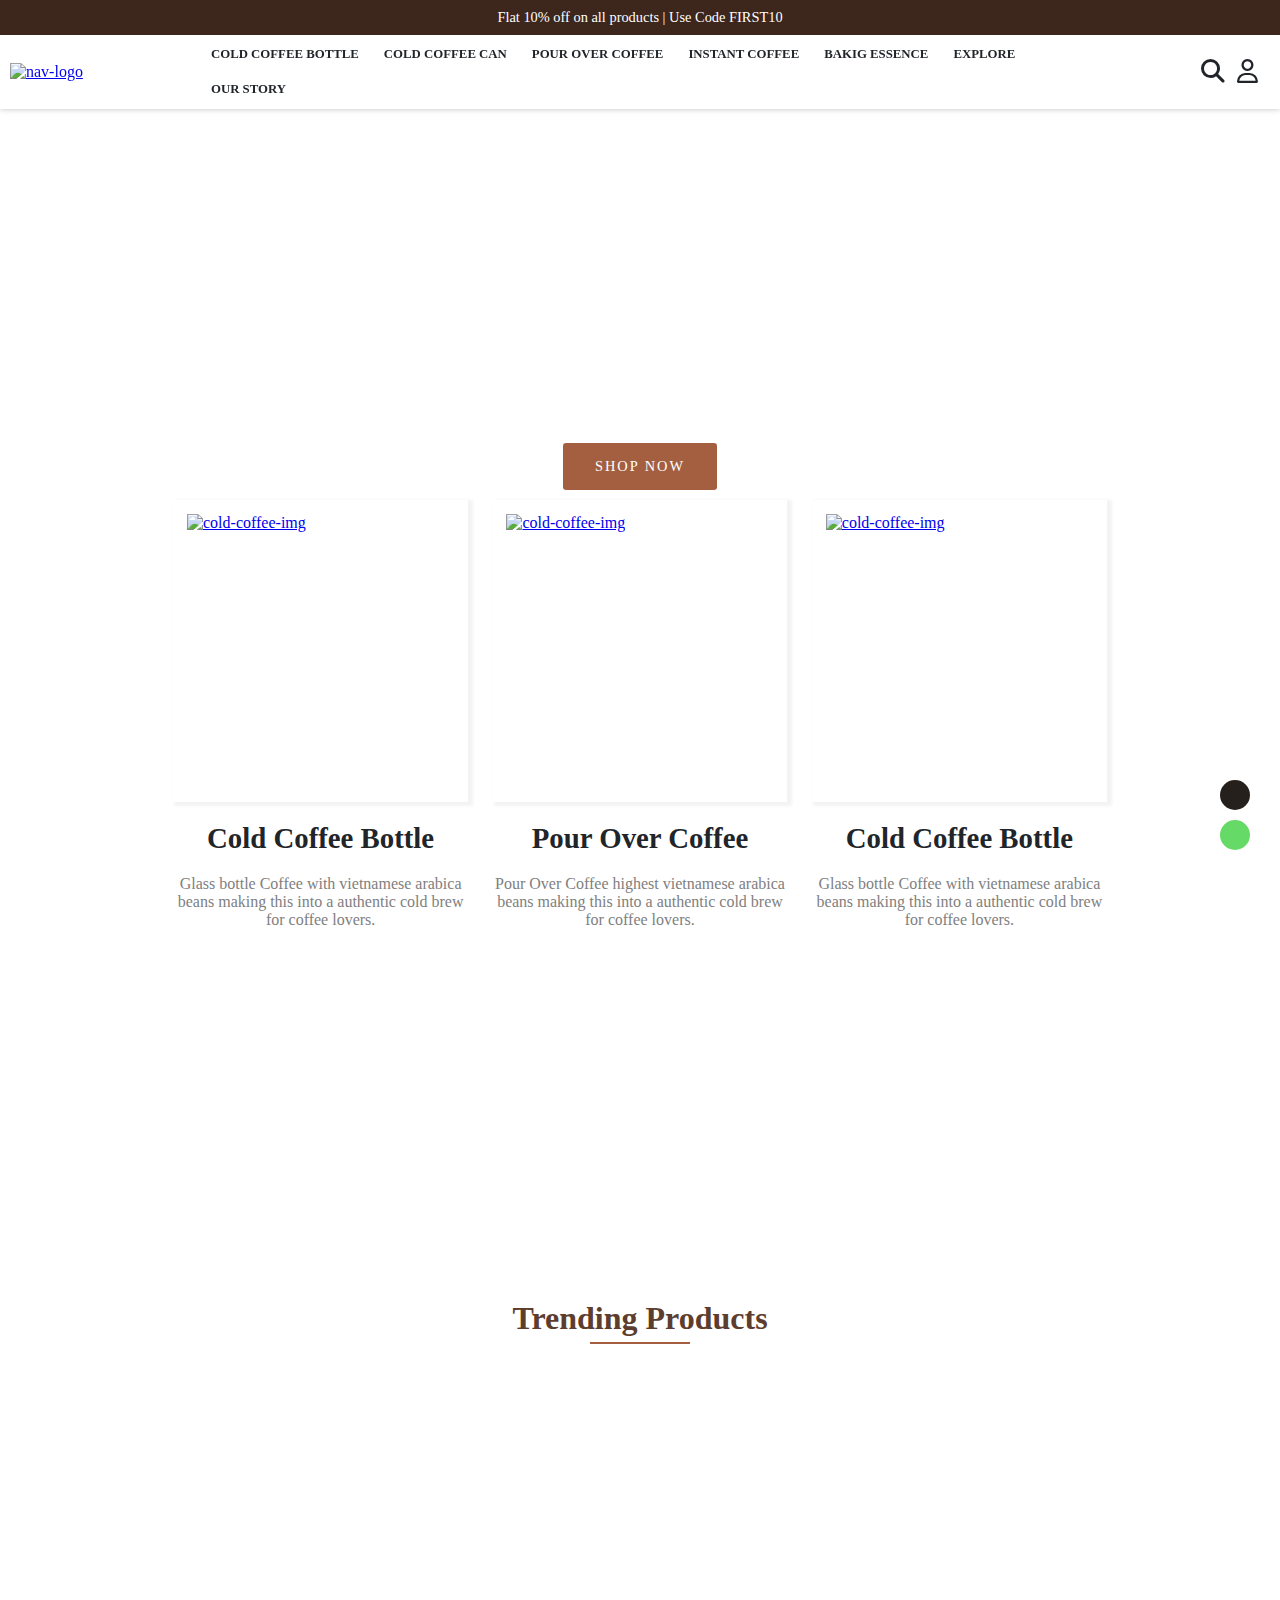
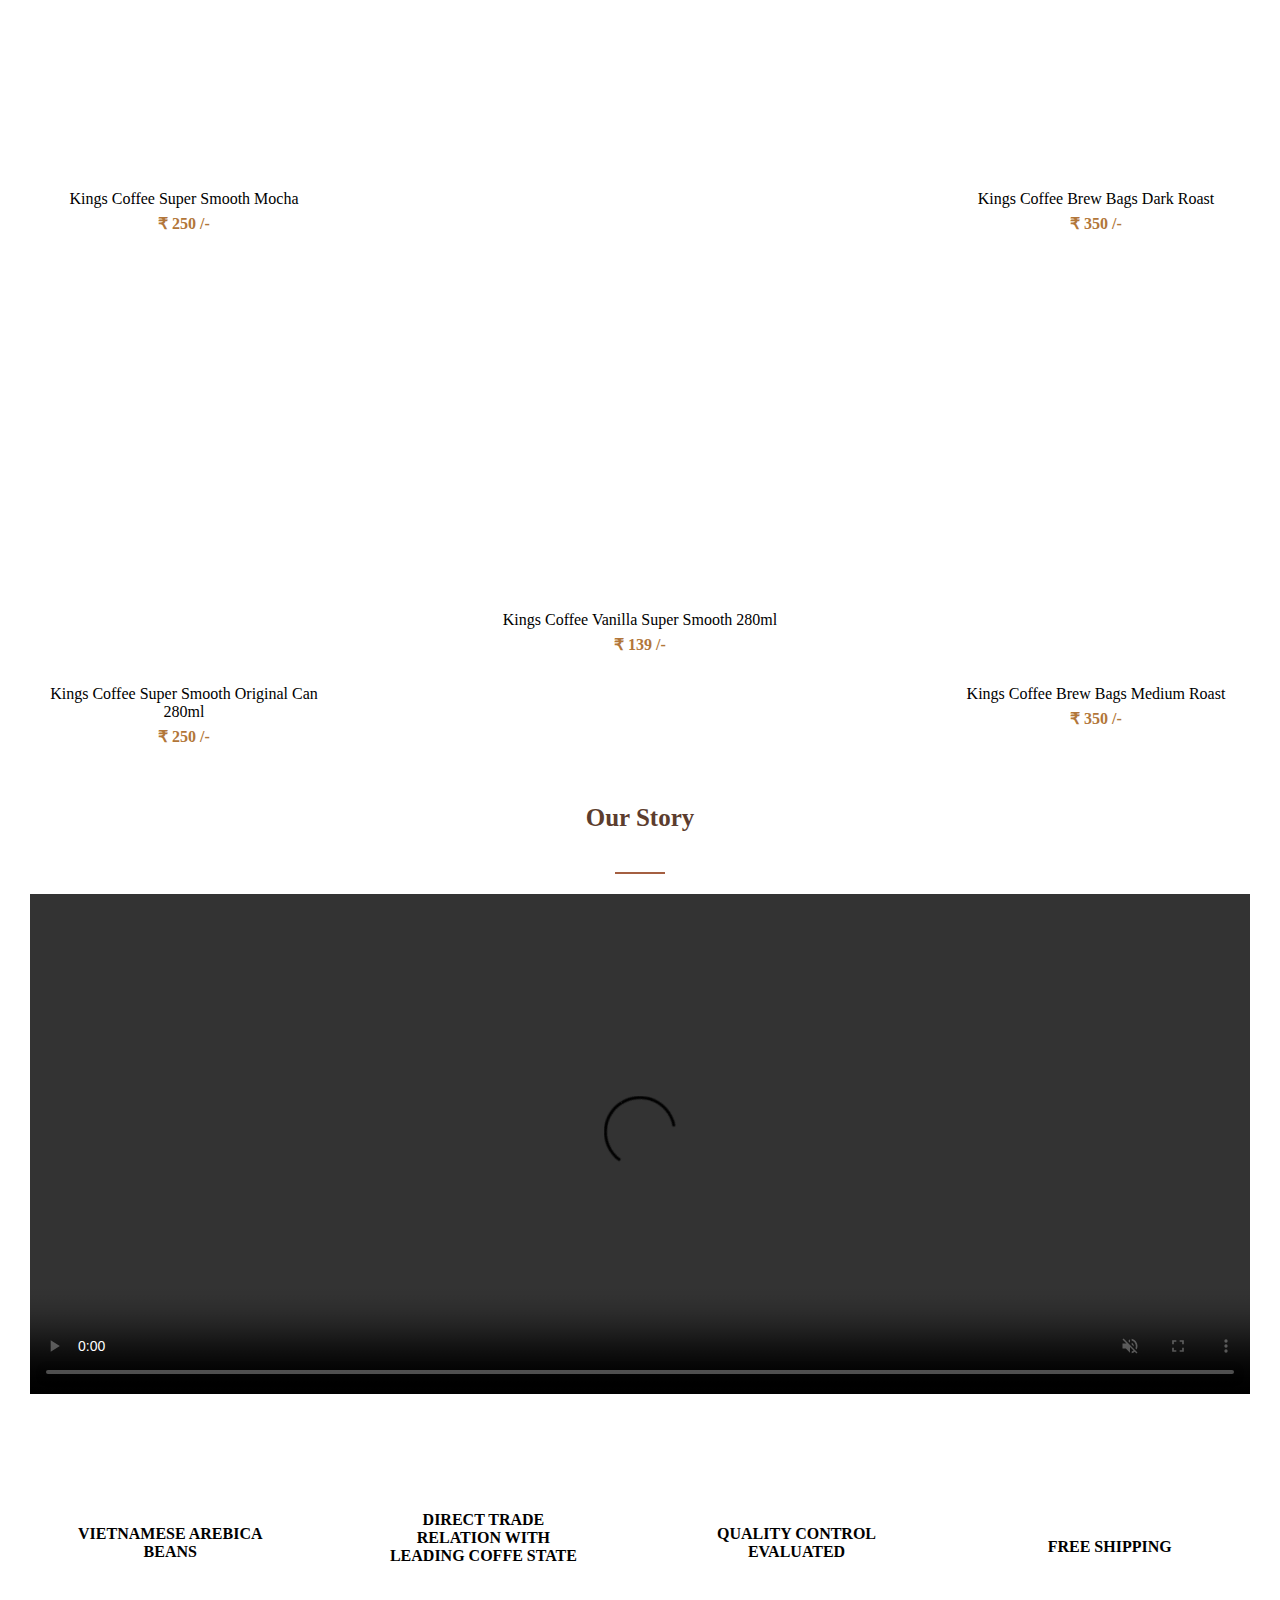
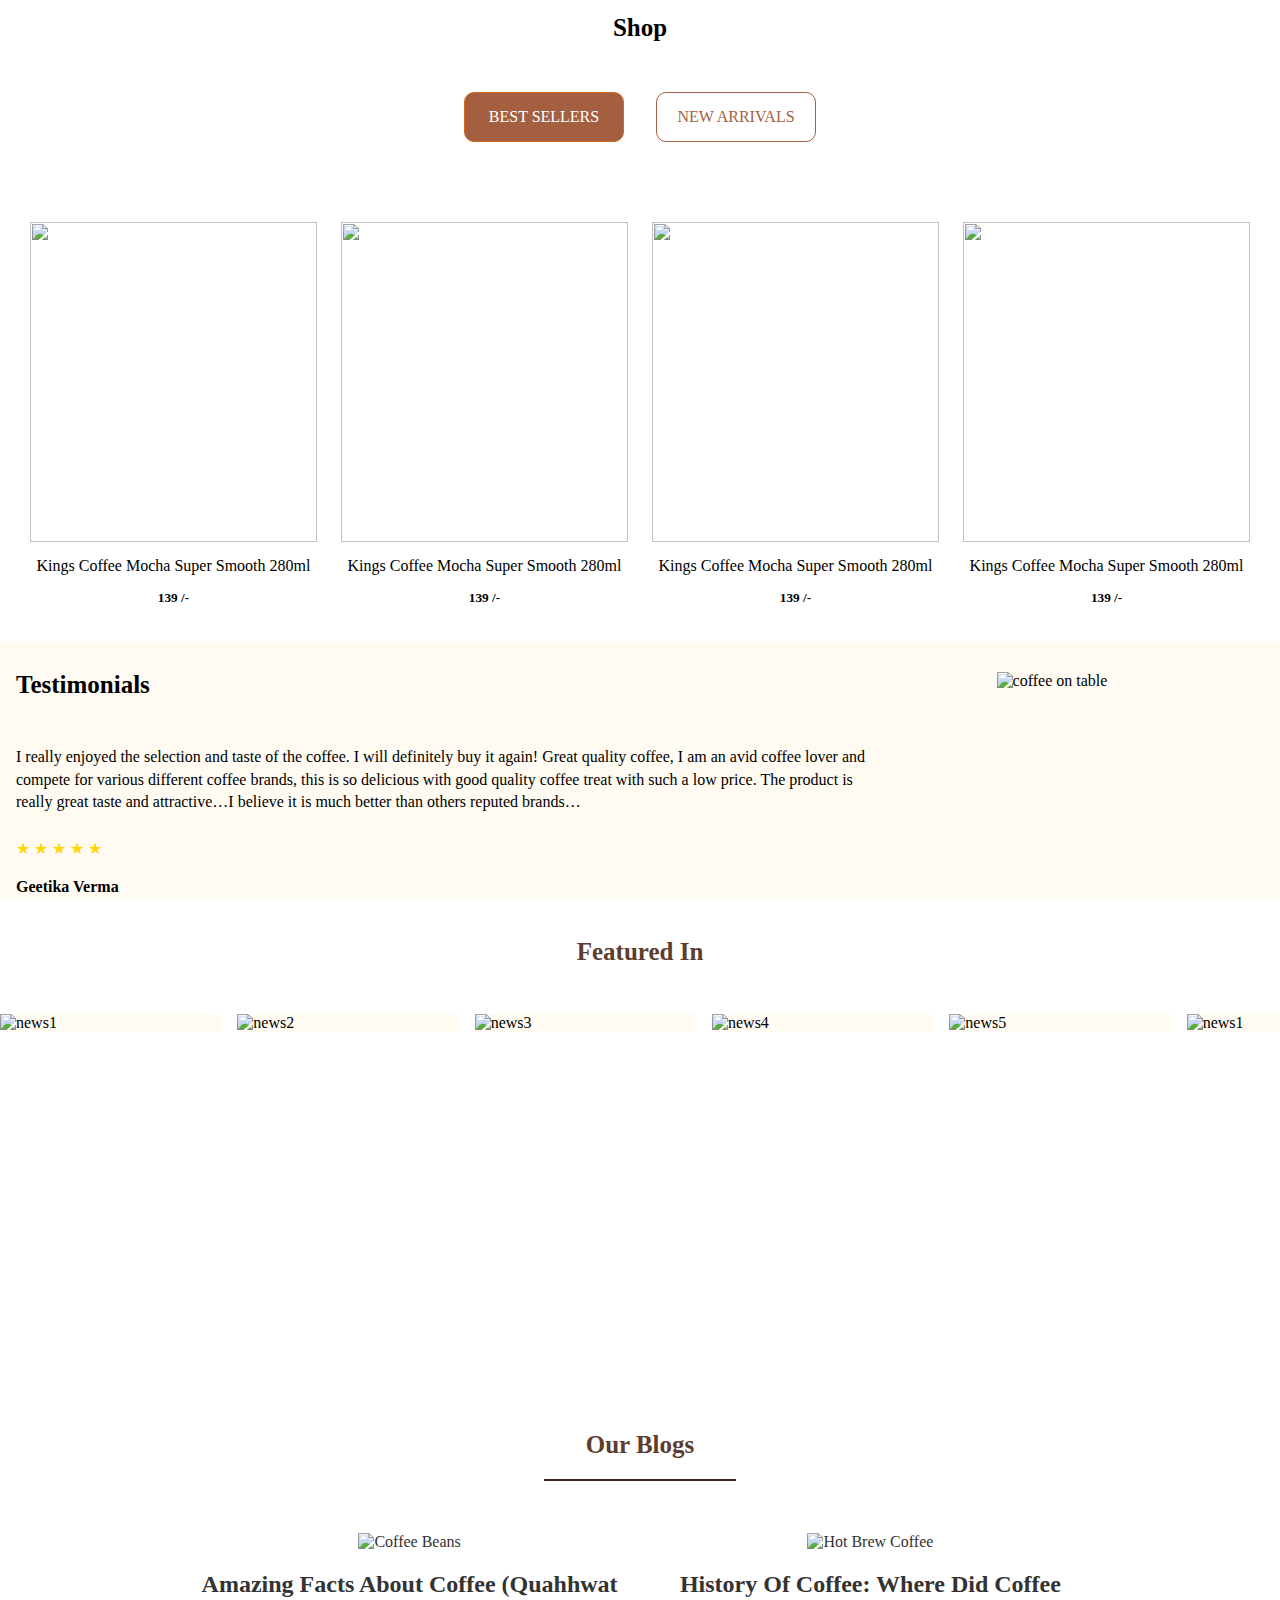
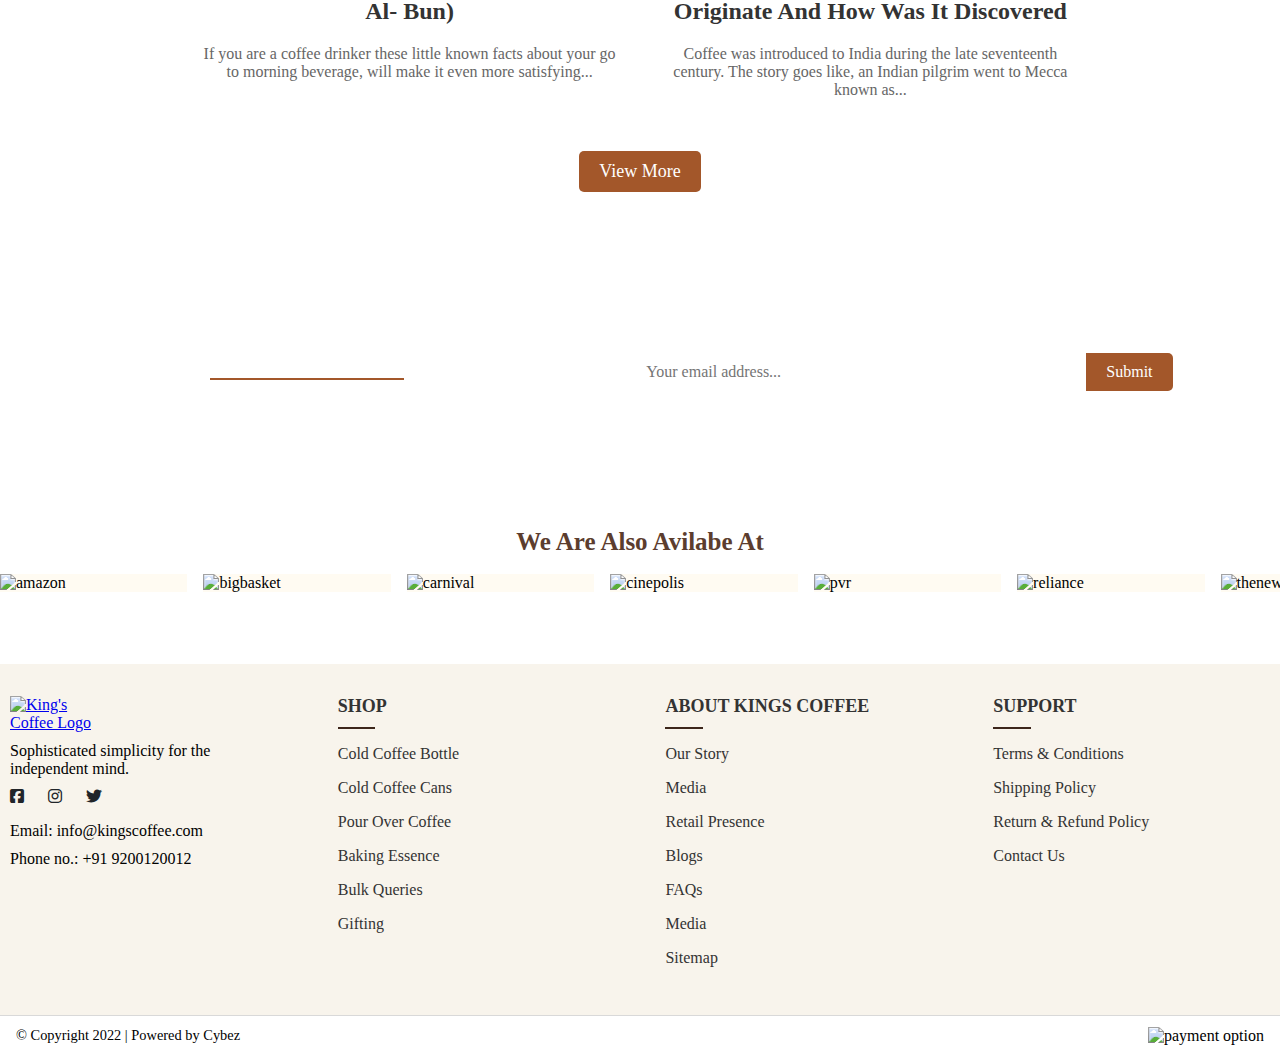
==== commit 573f518e: "abbas files added" ====
--- a/index.html
+++ b/index.html
@@ -22,7 +22,7 @@
       </div>
       <nav>
         <div class="hamburger">
-          <a href="#">
+          <a href="./index.html">
             <i class="fa-solid fa-bars"></i>
           </a>
         </div>
@@ -46,7 +46,7 @@
               <a href="./pour-over-coffee.html">Pour Over Coffee</a>
             </li>
             <li>
-              <a href="#">Instant Coffee</a>
+              <a href="./Abbas_work/instant-coffee.html">Instant Coffee</a>
             </li>
             <li>
               <a href="./baking-essence.html">Bakig Essence</a>
@@ -451,9 +451,9 @@
           <h3>SUPPORT</h3>
           <div class="line-class"></div>
           <ul>
-            <li><a href="#">Terms & Conditions</a></li>
-            <li><a href="#">Shipping Policy</a></li>
-            <li><a href="#">Return & Refund Policy</a></li>
+            <li><a href="./Abbas_work/terms-and-conditions.html">Terms & Conditions</a></li>
+            <li><a href="./Abbas_work/terms-and-conditions.html">Shipping Policy</a></li>
+            <li><a href="./Abbas_work/return-refund-policy.html">Return & Refund Policy</a></li>
             <li><a href="./footer/contactus.html">Contact Us</a></li>
           </ul>
         </div>
--- a/style.css
+++ b/style.css
@@ -22,7 +22,7 @@
     text-align: center;
     position: fixed;
     top: 0;
-    z-index: 10;
+    z-index: 110;
 }
 
 header nav{
@@ -31,6 +31,7 @@
     align-items: center;
     padding: 2px 10px;
     background-color: #fff;
+    box-shadow: 0 0 6px rgb(193, 192, 192);
     position: fixed;
     top: 35px;
     width: 100%;
